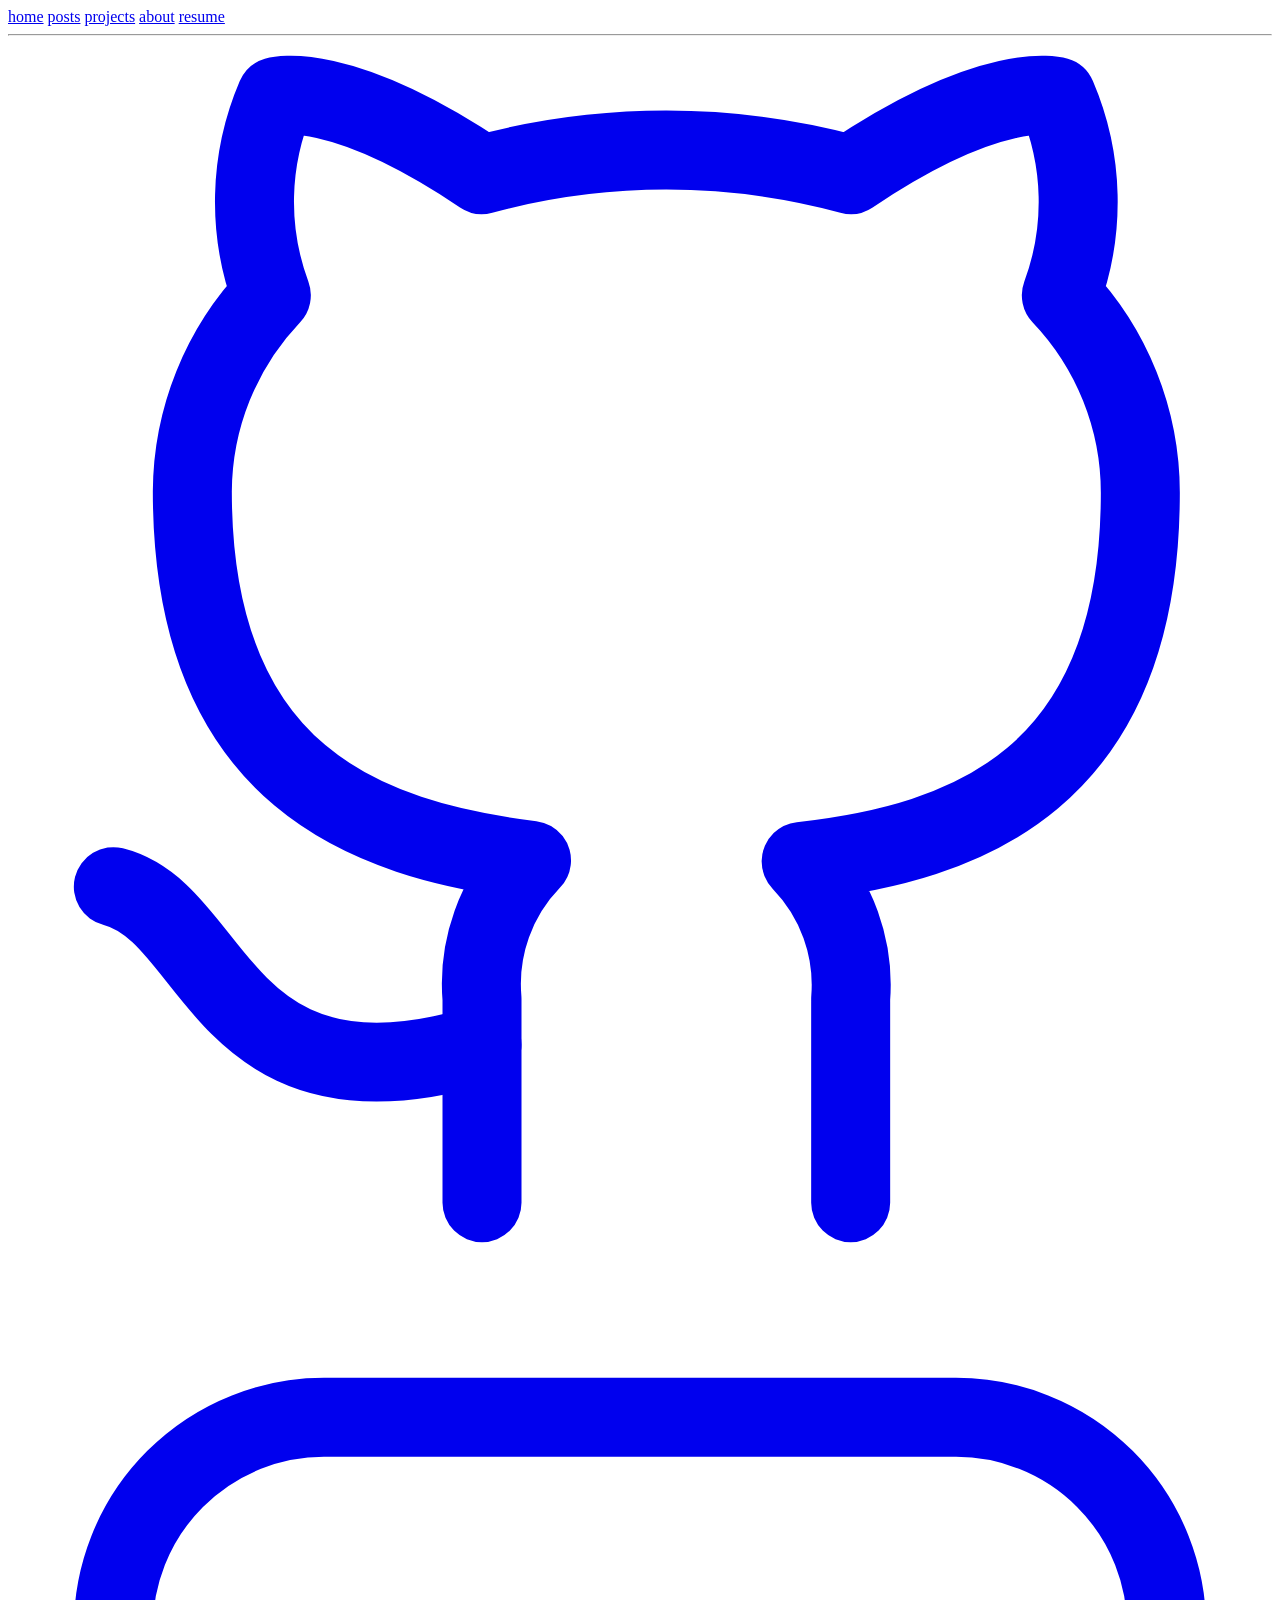
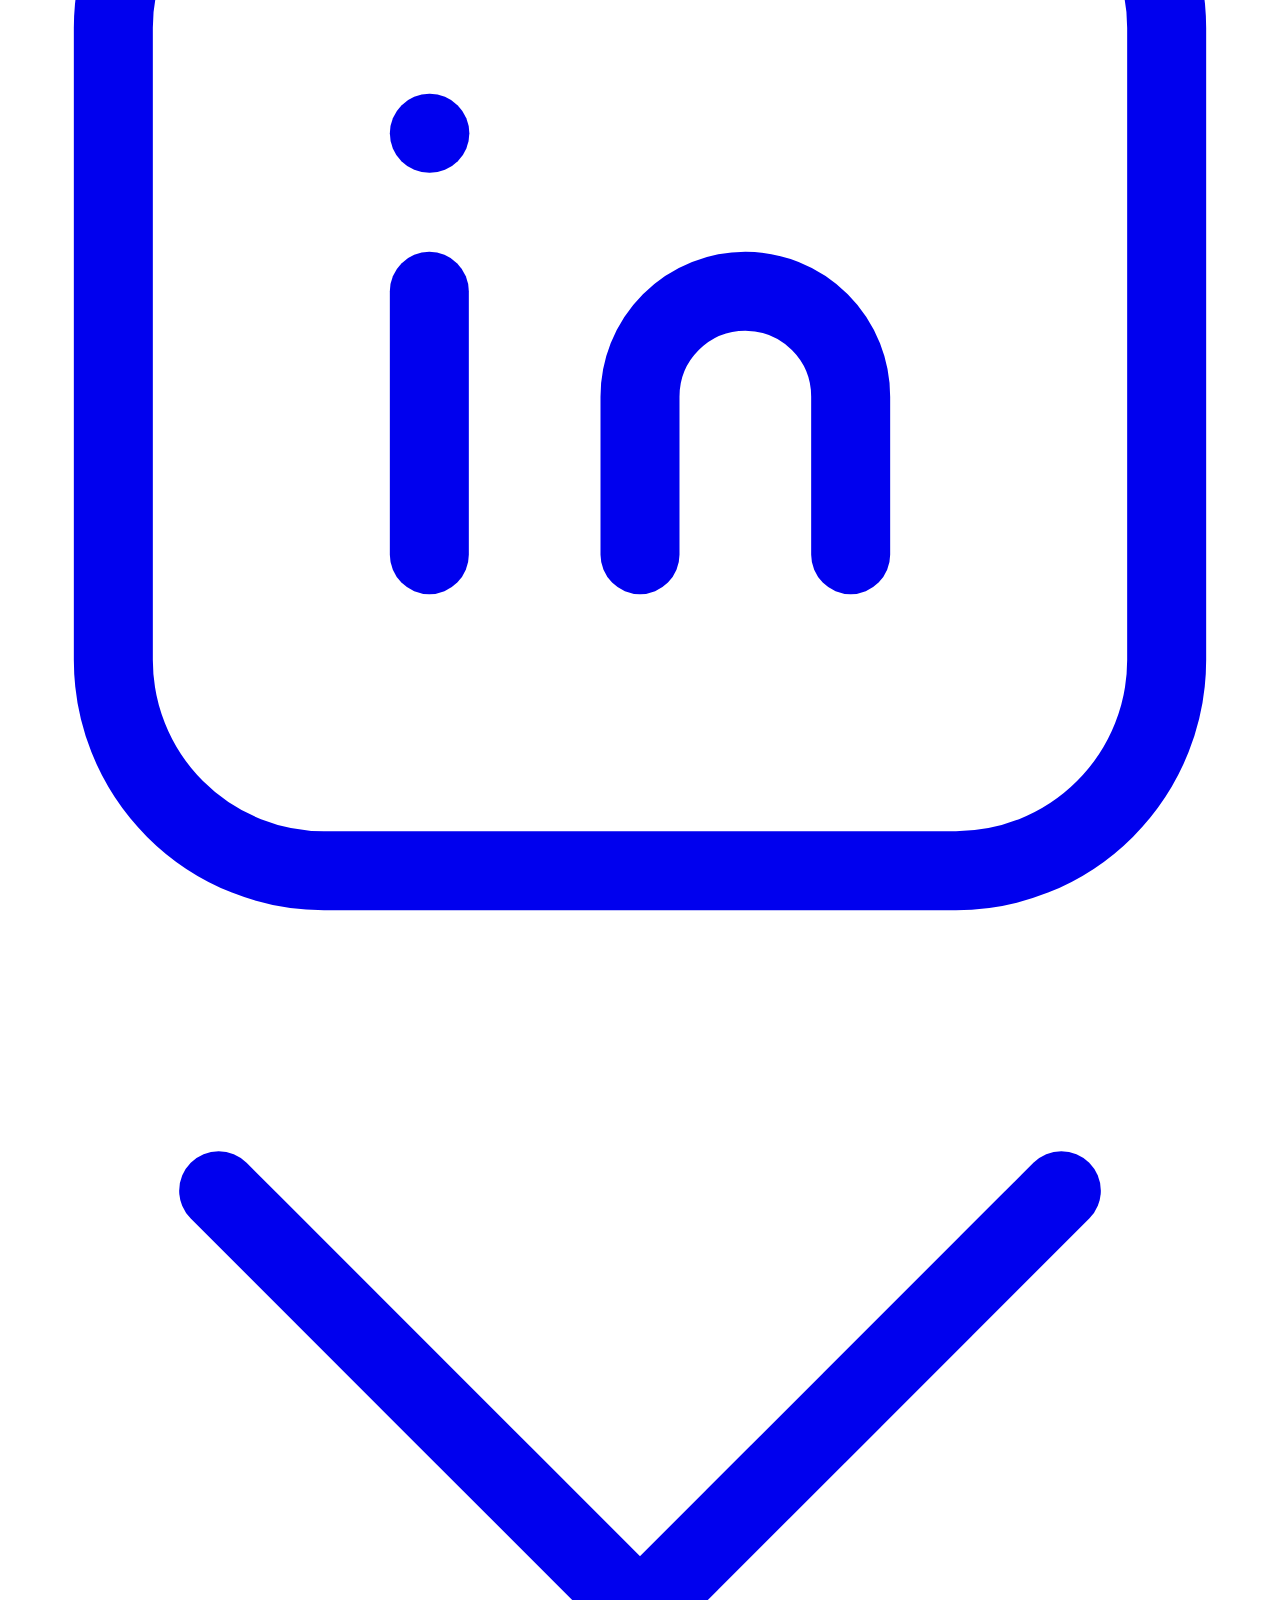
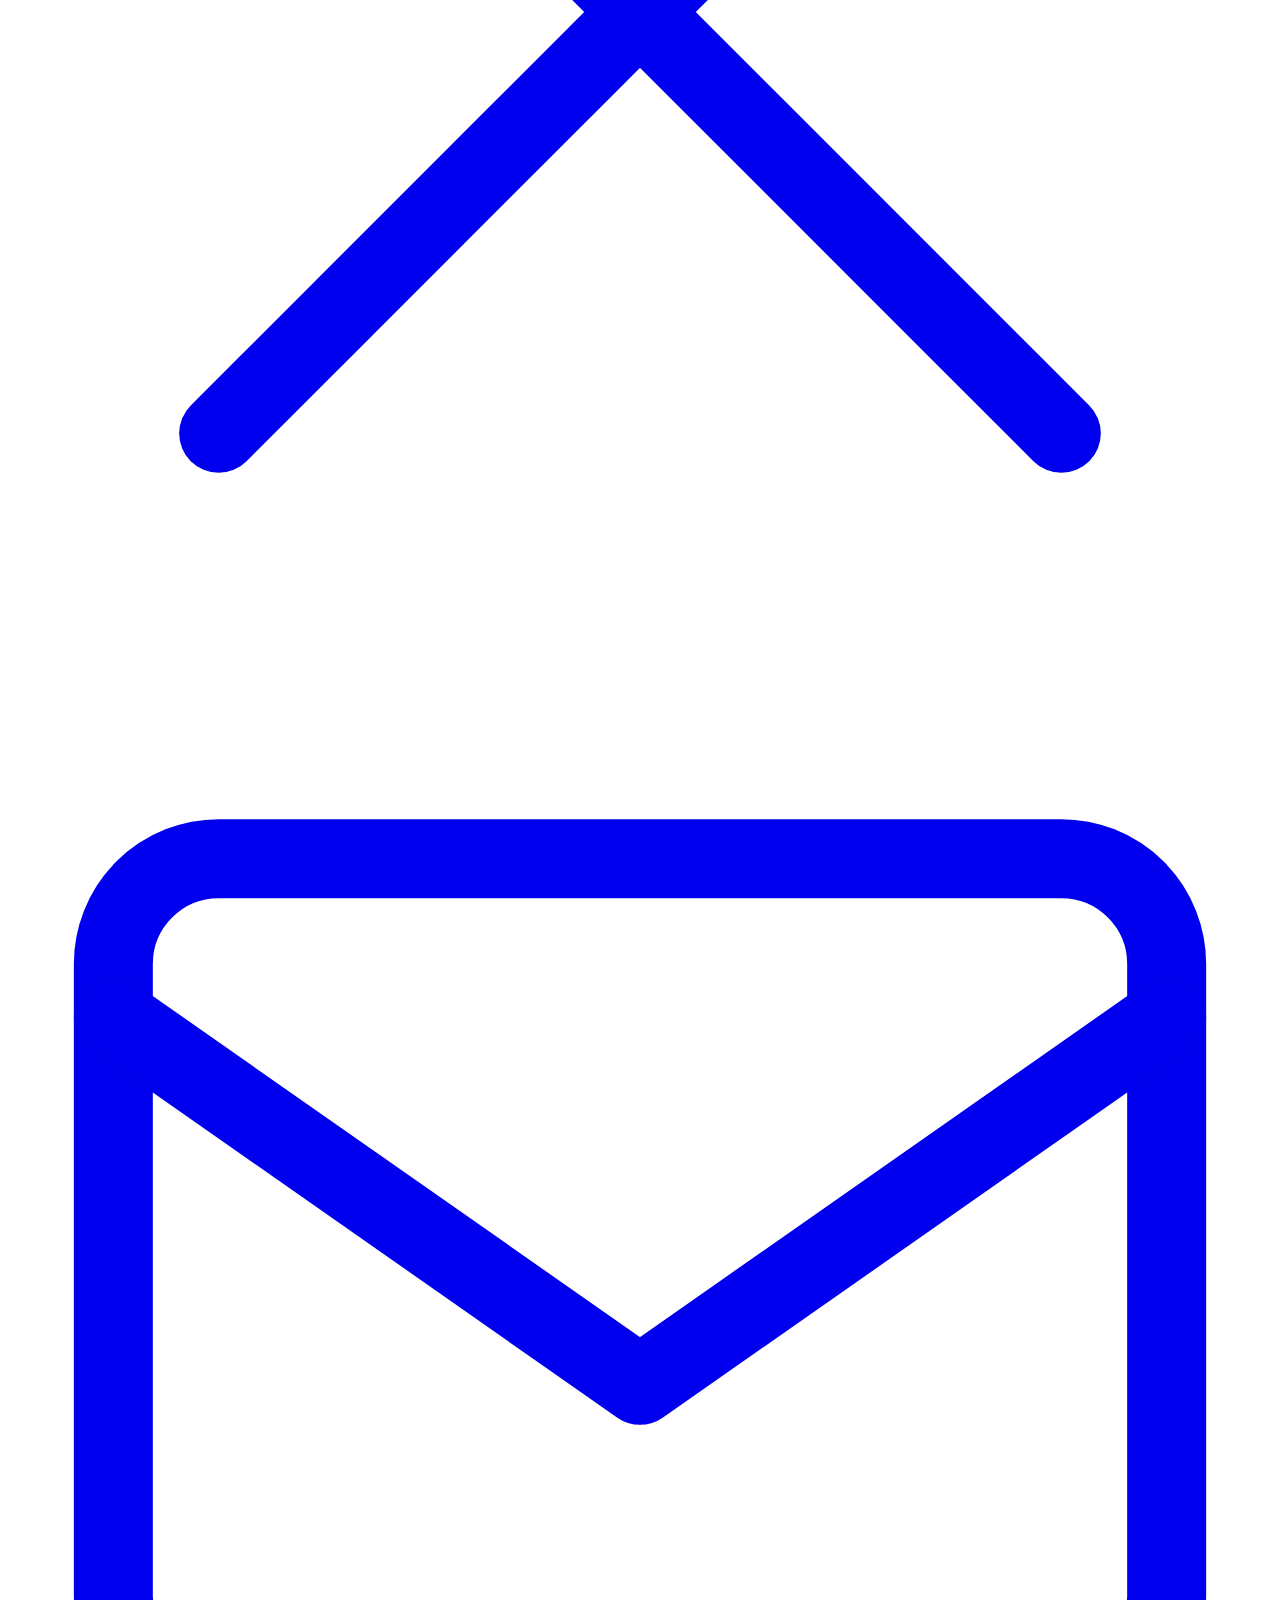
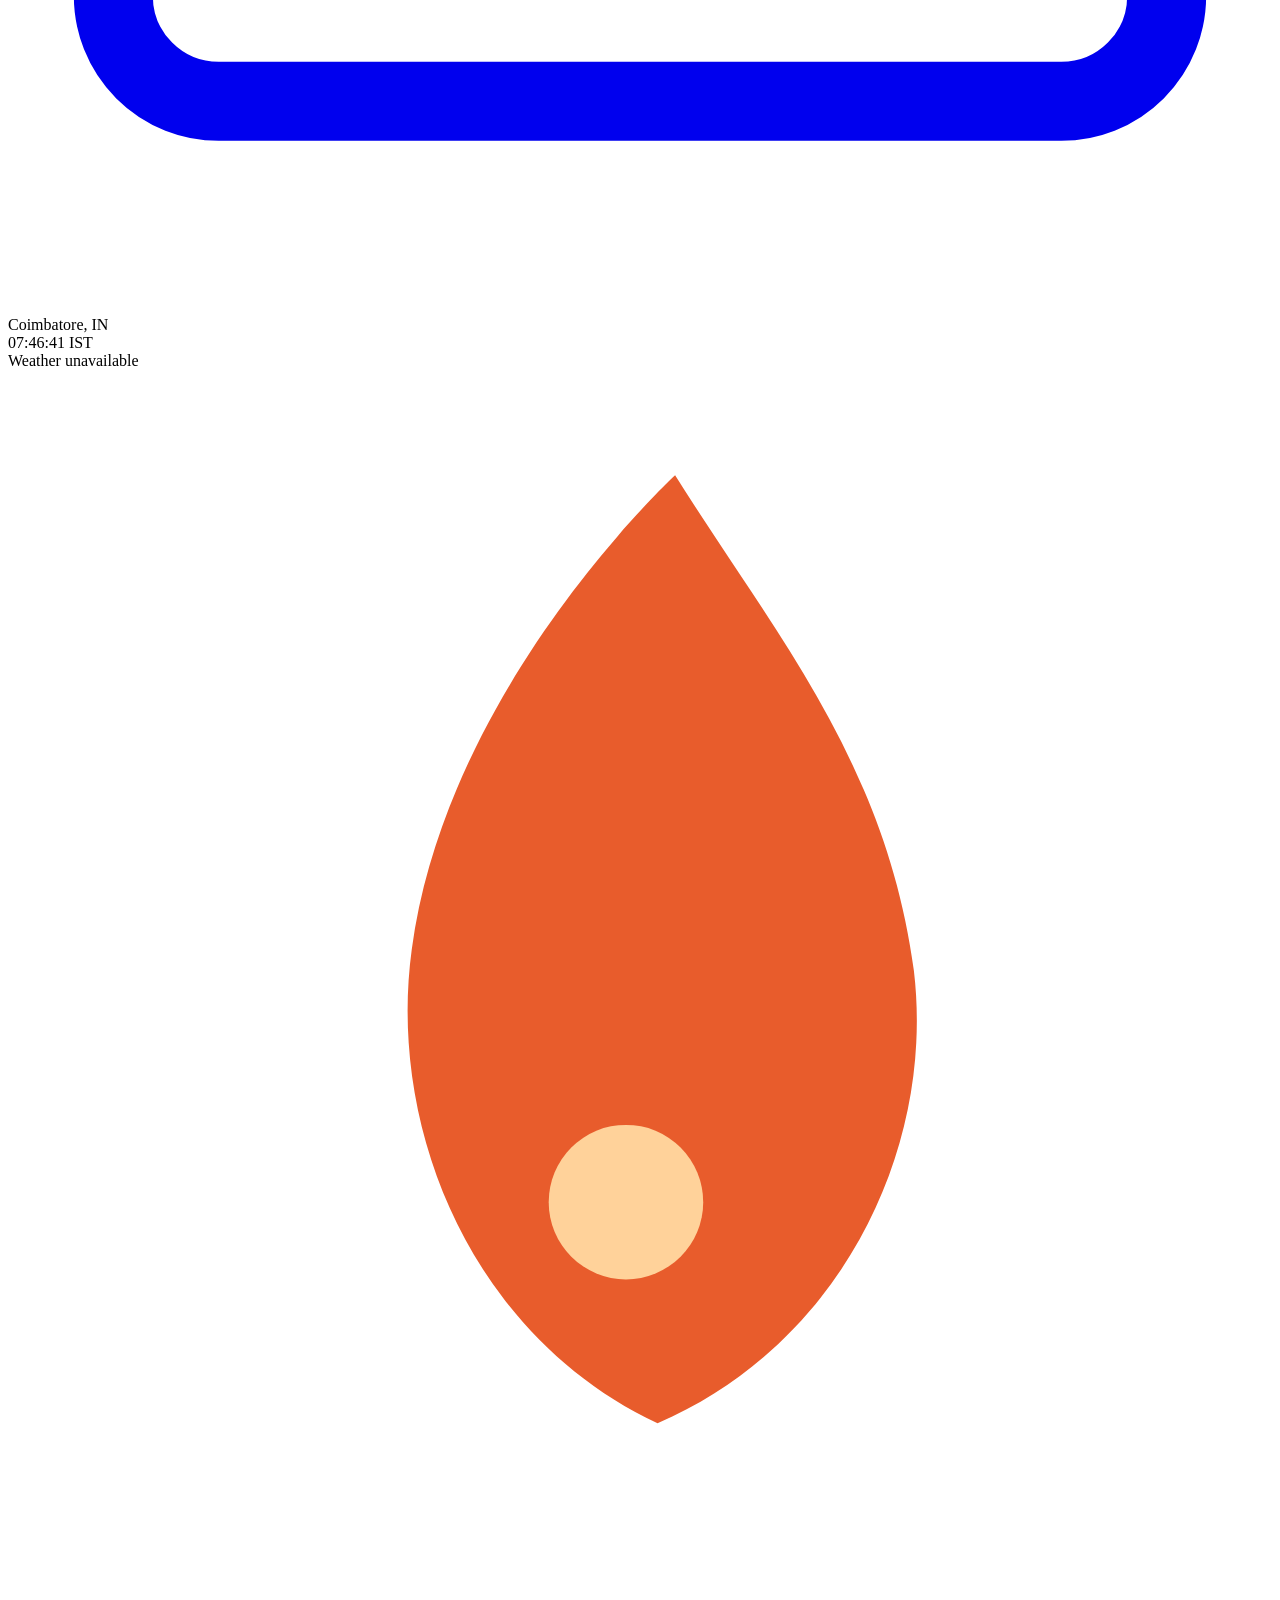
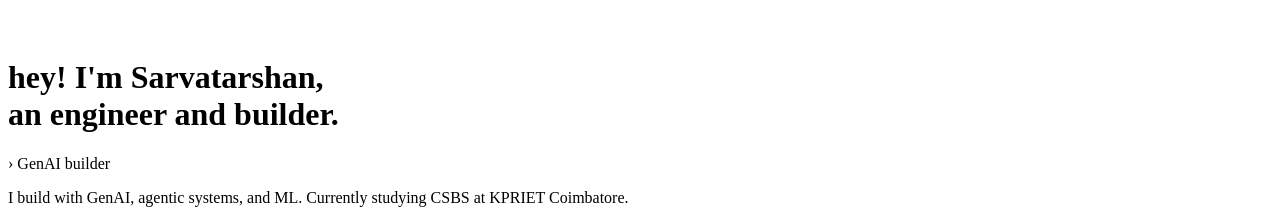
==== public/index.html @ 6e302e49 "feat: add rotating tagline and live time/weather widget - Added 5-tagline rotation on home page with" ====
<!DOCTYPE html>
<html lang="en">
<head>
  <meta charset="UTF-8" />
  <meta name="viewport" content="width=device-width, initial-scale=1.0" />
  <title>Sarvatarshan Sankar</title>
  <meta name="description" content="Engineer and builder — GenAI, Agentic AI, ML" />
  <link rel="stylesheet" href="/main.css" />
  <link rel="icon" href="data:image/svg+xml,<svg xmlns='http://www.w3.org/2000/svg' viewBox='0 0 36 36'><path fill='%23e85c2c' d='M19 3C19 3 12.5 9 11.5 16.5C10.8 21.6 13.2 27.5 18.5 30C23.8 27.7 26.4 22.1 25.8 17.1C25 11.2 21.9 7.6 19 3Z'/><circle cx='17.6' cy='23.7' r='2.2' fill='%23ffd29a'/></svg>" />
</head>
<body>

<aside class="sidebar">
  <nav>
    <a href="/" class="active">home</a>
    <a href="/posts" >posts</a>
    <a href="/projects" >projects</a>
    <a href="/about" >about</a>
    <a href="/resume" >resume</a>
  </nav>

  <hr class="sidebar-divider" />

  <div class="sidebar-social">
    <a href="https:&#x2F;&#x2F;github.com&#x2F;sarva-20" target="_blank" rel="noopener" title="GitHub">
      <svg viewBox="0 0 24 24" fill="none" stroke="currentColor" stroke-width="1.5" stroke-linecap="round" stroke-linejoin="round" aria-hidden="true">
        <path d="M9 19c-5 1.5-5-2.5-7-3"/>
        <path d="M16 22v-3.87a3.37 3.37 0 0 0-.94-2.61c3.14-.35 6.44-1.54 6.44-7A5.44 5.44 0 0 0 20 4.77 5.07 5.07 0 0 0 19.91 1S18.73.65 16 2.48a13.38 13.38 0 0 0-7 0C6.27.65 5.09 1 5.09 1A5.07 5.07 0 0 0 5 4.77 5.44 5.44 0 0 0 3.5 8.5c0 5.42 3.3 6.61 6.44 7A3.37 3.37 0 0 0 9 18.13V22"/>
      </svg>
    </a>
    <a href="https:&#x2F;&#x2F;linkedin.com&#x2F;in&#x2F;sarvatarshan20" target="_blank" rel="noopener" title="LinkedIn">
      <svg viewBox="0 0 24 24" fill="none" stroke="currentColor" stroke-width="1.5" stroke-linecap="round" stroke-linejoin="round" aria-hidden="true">
        <rect x="2" y="2" width="20" height="20" rx="4"/>
        <path d="M8 11v5"/>
        <path d="M8 8h.01"/>
        <path d="M12 16v-3a2 2 0 0 1 4 0v3"/>
      </svg>
    </a>
    <a href="https://x.com/sarvatarshan20" target="_blank" rel="noopener" title="X">
      <svg viewBox="0 0 24 24" fill="none" stroke="currentColor" stroke-width="1.5" stroke-linecap="round" stroke-linejoin="round" aria-hidden="true">
        <path d="m4 4 16 16"/>
        <path d="m20 4-16 16"/>
      </svg>
    </a>
    <a href="mailto:sarva.visions@gmail.com" title="Email">
      <svg viewBox="0 0 24 24" fill="none" stroke="currentColor" stroke-width="1.5" stroke-linecap="round" stroke-linejoin="round" aria-hidden="true">
        <rect x="2" y="4" width="20" height="16" rx="2"/>
        <path d="m2 7 10 7 10-7"/>
      </svg>
    </a>
  </div>

  <div class="sidebar-location">
    <div>Coimbatore, IN</div>
    <div class="sidebar-time" id="live-time">--:--:-- IST</div>
    <div class="sidebar-weather" id="live-weather">Loading weather...</div>
  </div>
</aside>

<main class="main">
  
<div class="home-intro">
  <div class="home-flame" aria-hidden="true">
    <svg viewBox="0 0 36 36" fill="none" xmlns="http://www.w3.org/2000/svg">
      <path d="M19 3C19 3 12.5 9 11.5 16.5C10.8 21.6 13.2 27.5 18.5 30C23.8 27.7 26.4 22.1 25.8 17.1C25 11.2 21.9 7.6 19 3Z" fill="#e85c2c"/>
      <circle class="home-flame-core" cx="17.6" cy="23.7" r="2.2" fill="#ffd29a"/>
    </svg>
  </div>

  <h1>hey! I'm Sarvatarshan,<br>an engineer and builder.</h1>
  
  <div class="rotating-tagline">
    <span class="tagline-prefix">› </span><span class="tagline-text">GenAI builder</span>
  </div>
  
  <p>I build with GenAI, agentic systems, and ML. Currently studying CSBS at KPRIET Coimbatore.</p>
</div>

<script>
(() => {
  const flame = document.querySelector('.home-flame');
  const core = flame ? flame.querySelector('.home-flame-core') : null;
  if (!flame || !core) return;
  if (!window.matchMedia('(pointer: fine)').matches) return;

  const maxShift = 1.4;

  flame.addEventListener('mousemove', (event) => {
    const rect = flame.getBoundingClientRect();
    const x = (event.clientX - rect.left) / rect.width - 0.5;
    const y = (event.clientY - rect.top) / rect.height - 0.5;
    const shiftX = Math.max(-maxShift, Math.min(maxShift, x * 2.4));
    const shiftY = Math.max(-maxShift, Math.min(maxShift, y * 2.0));
    core.style.transform = `translate(${shiftX}px, ${shiftY}px)`;
  });

  flame.addEventListener('mouseleave', () => {
    core.style.transform = 'translate(0px, 0px)';
  });
})();

// Rotating tagline
(() => {
  const taglines = [
    'GenAI builder',
    'MCP publisher',
    'F1 fanatic',
    'FOSS enthusiast & speaker',
    'IEEE volunteer'
  ];
  const taglineText = document.querySelector('.tagline-text');
  if (!taglineText) return;
  
  let currentIndex = 0;
  
  const rotate = () => {
    currentIndex = (currentIndex + 1) % taglines.length;
    taglineText.textContent = taglines[currentIndex];
  };
  
  setInterval(rotate, 2500);
})();
</script>

</main>

<script>
(() => {
  // Live time display
  const timeEl = document.getElementById('live-time');
  if (timeEl) {
    const updateTime = () => {
      const now = new Date();
      // Convert to IST (UTC+5:30)
      const istTime = new Date(now.toLocaleString('en-US', { timeZone: 'Asia/Kolkata' }));
      const hours = String(istTime.getHours()).padStart(2, '0');
      const mins = String(istTime.getMinutes()).padStart(2, '0');
      const secs = String(istTime.getSeconds()).padStart(2, '0');
      timeEl.textContent = `${hours}:${mins}:${secs} IST`;
    };
    updateTime();
    setInterval(updateTime, 1000);
  }
  
  // Live weather fetch
  const weatherEl = document.getElementById('live-weather');
  if (weatherEl) {
    fetch('https://wttr.in/Coimbatore?format=%C+%t')
      .then(r => r.text())
      .then(text => {
        weatherEl.textContent = text.trim();
      })
      .catch(() => {
        weatherEl.textContent = 'Weather unavailable';
      });
  }
})();
</script>
</body>
</html>
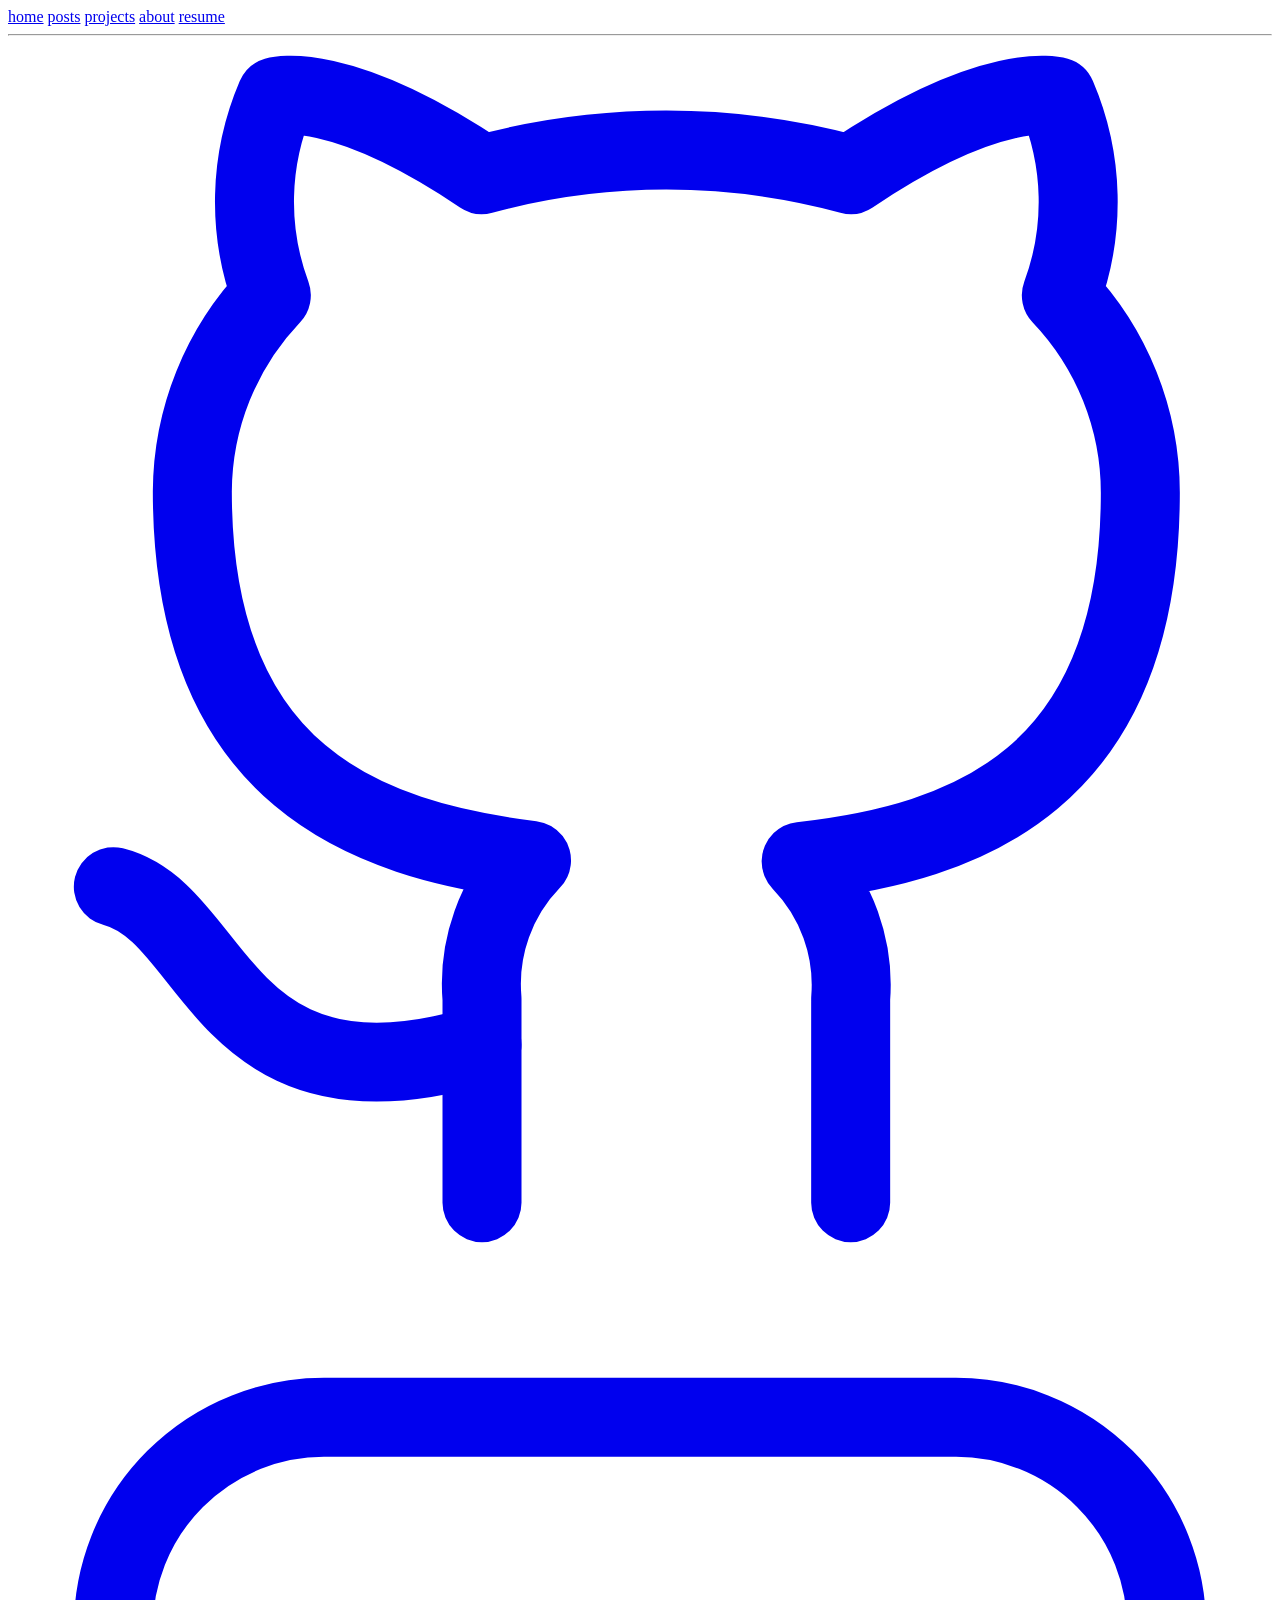
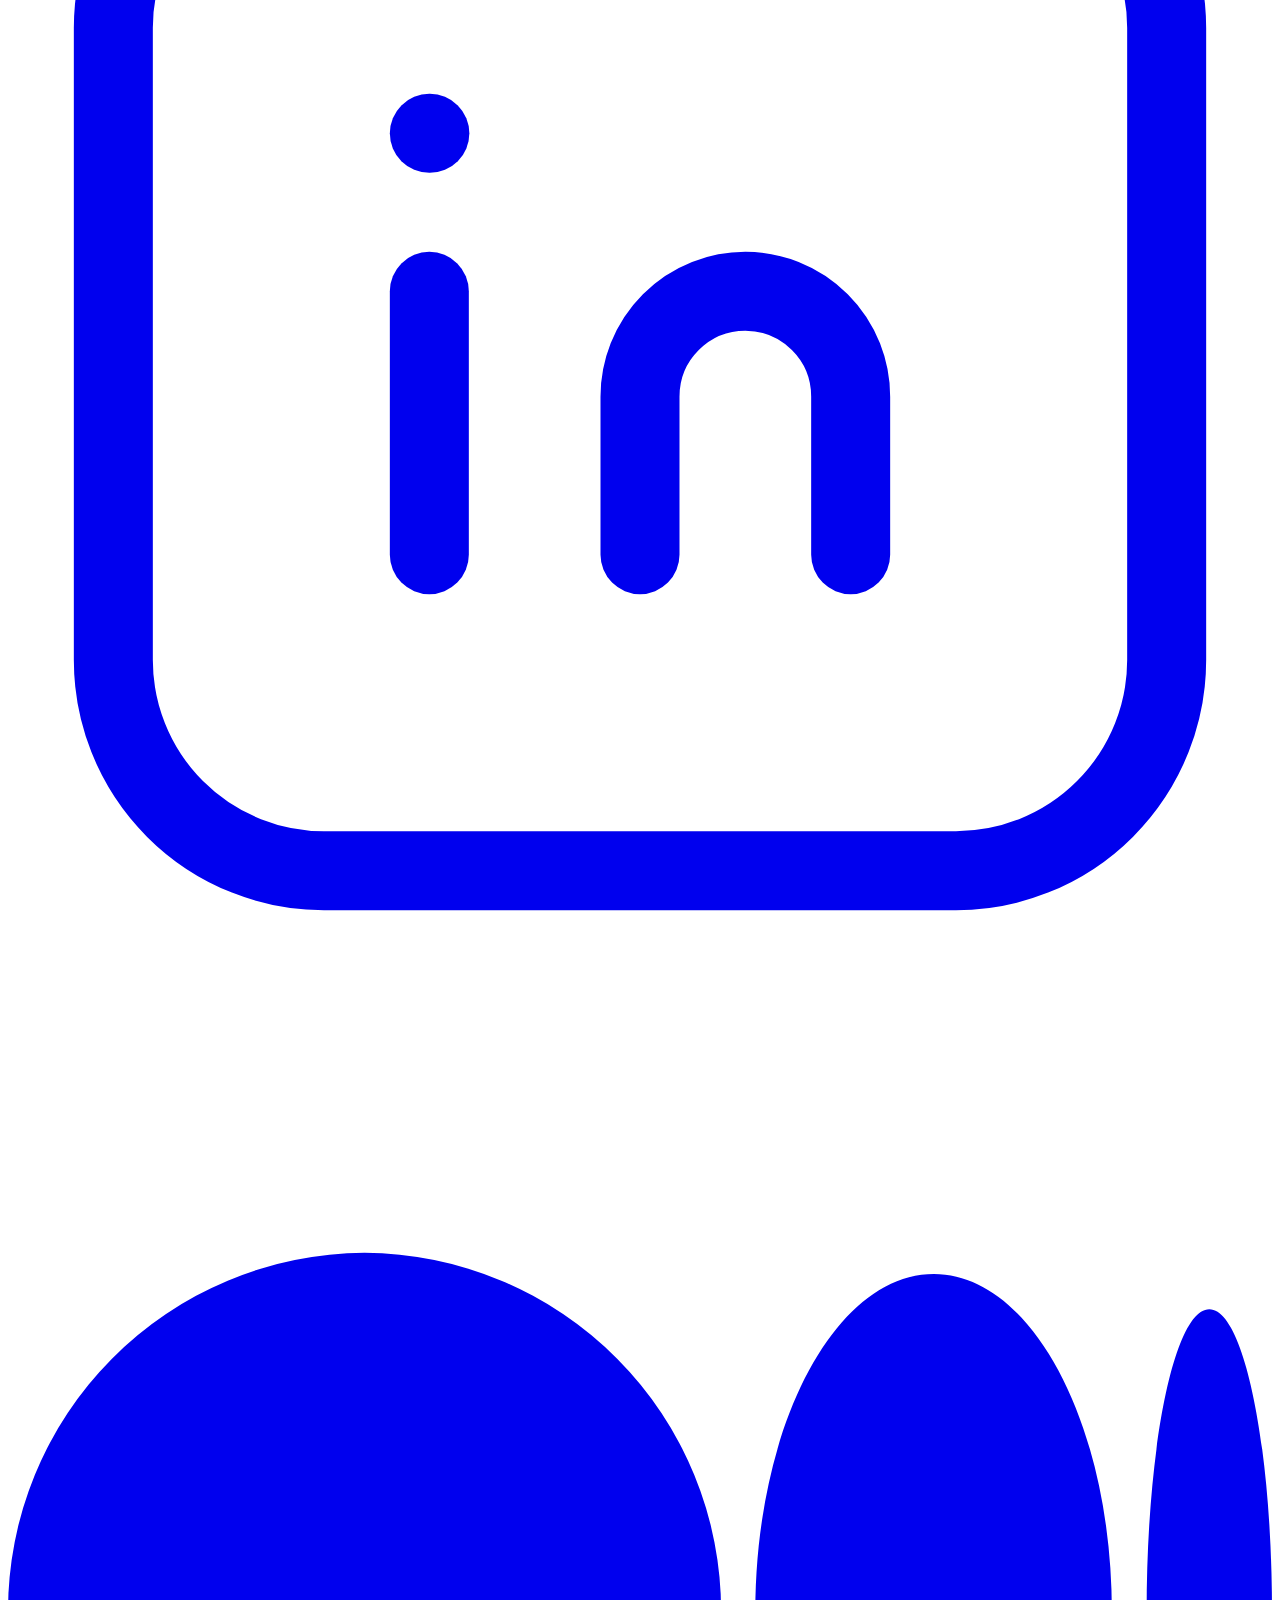
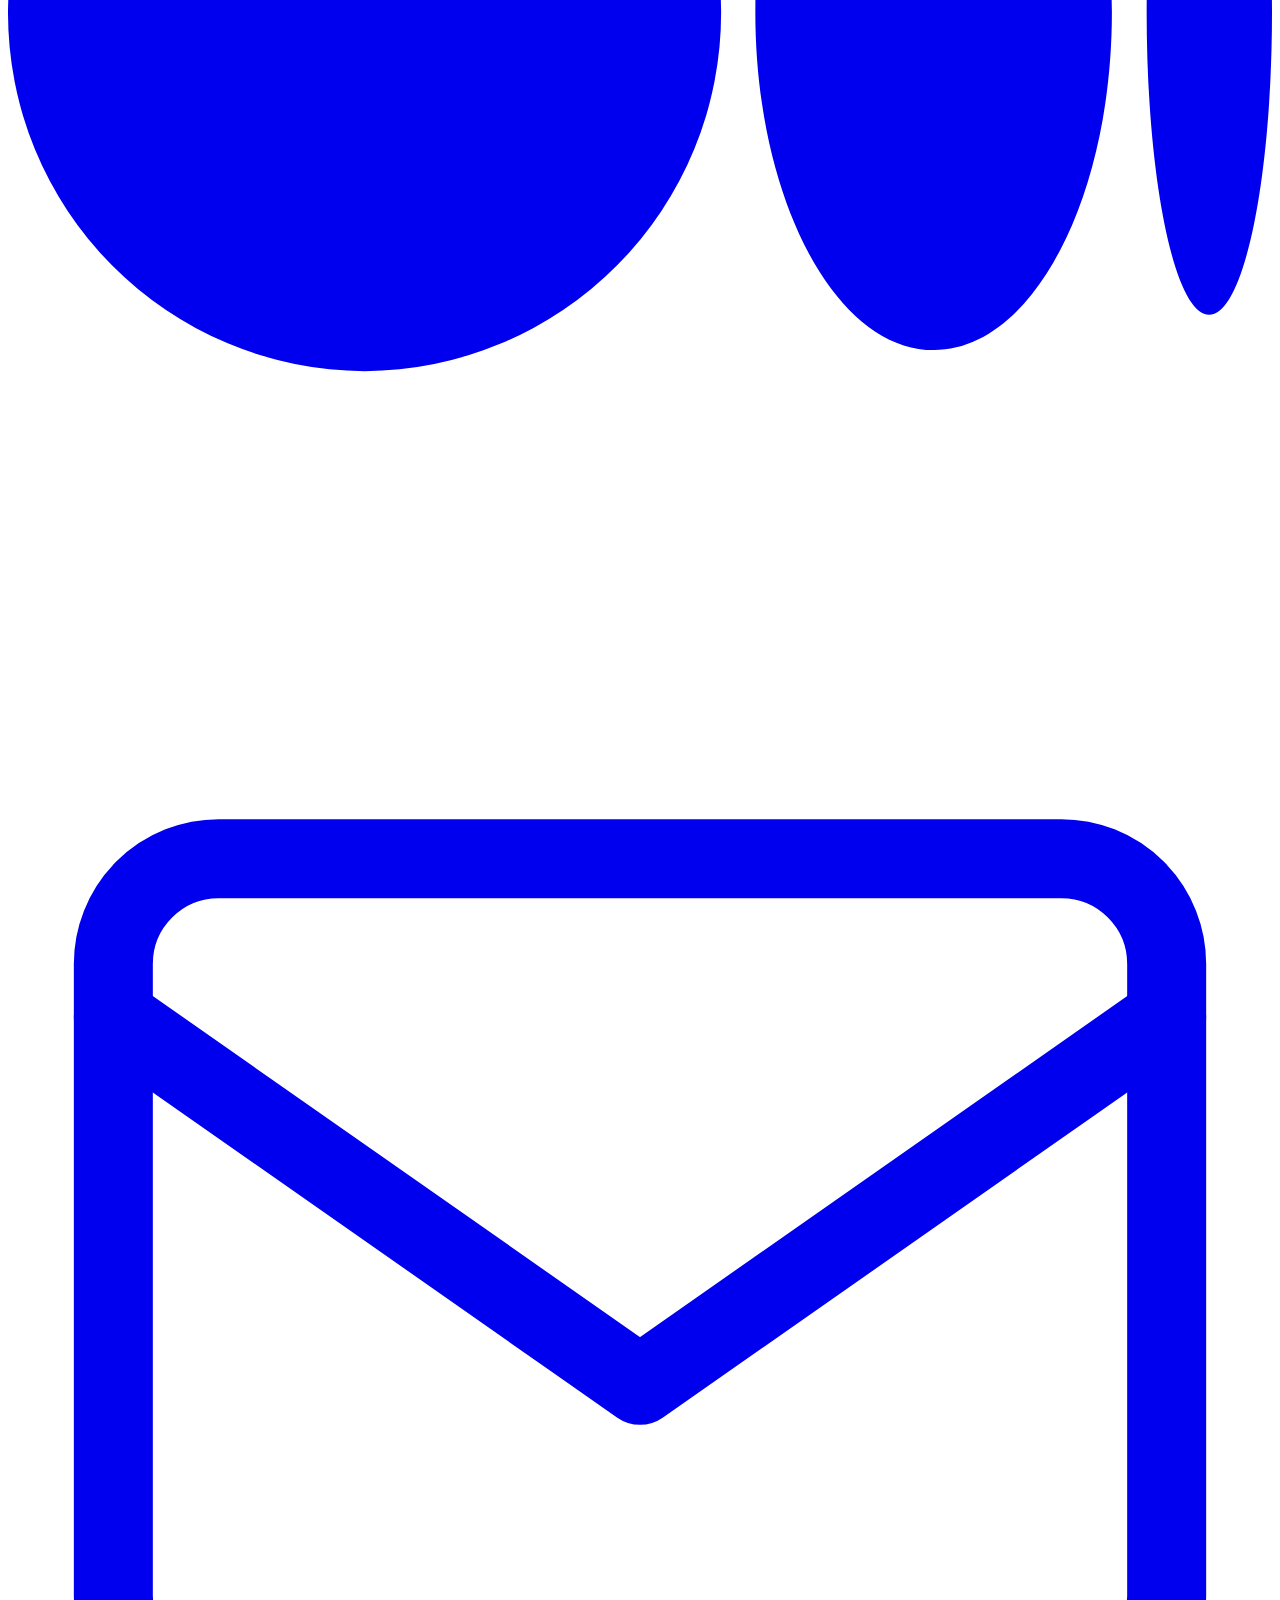
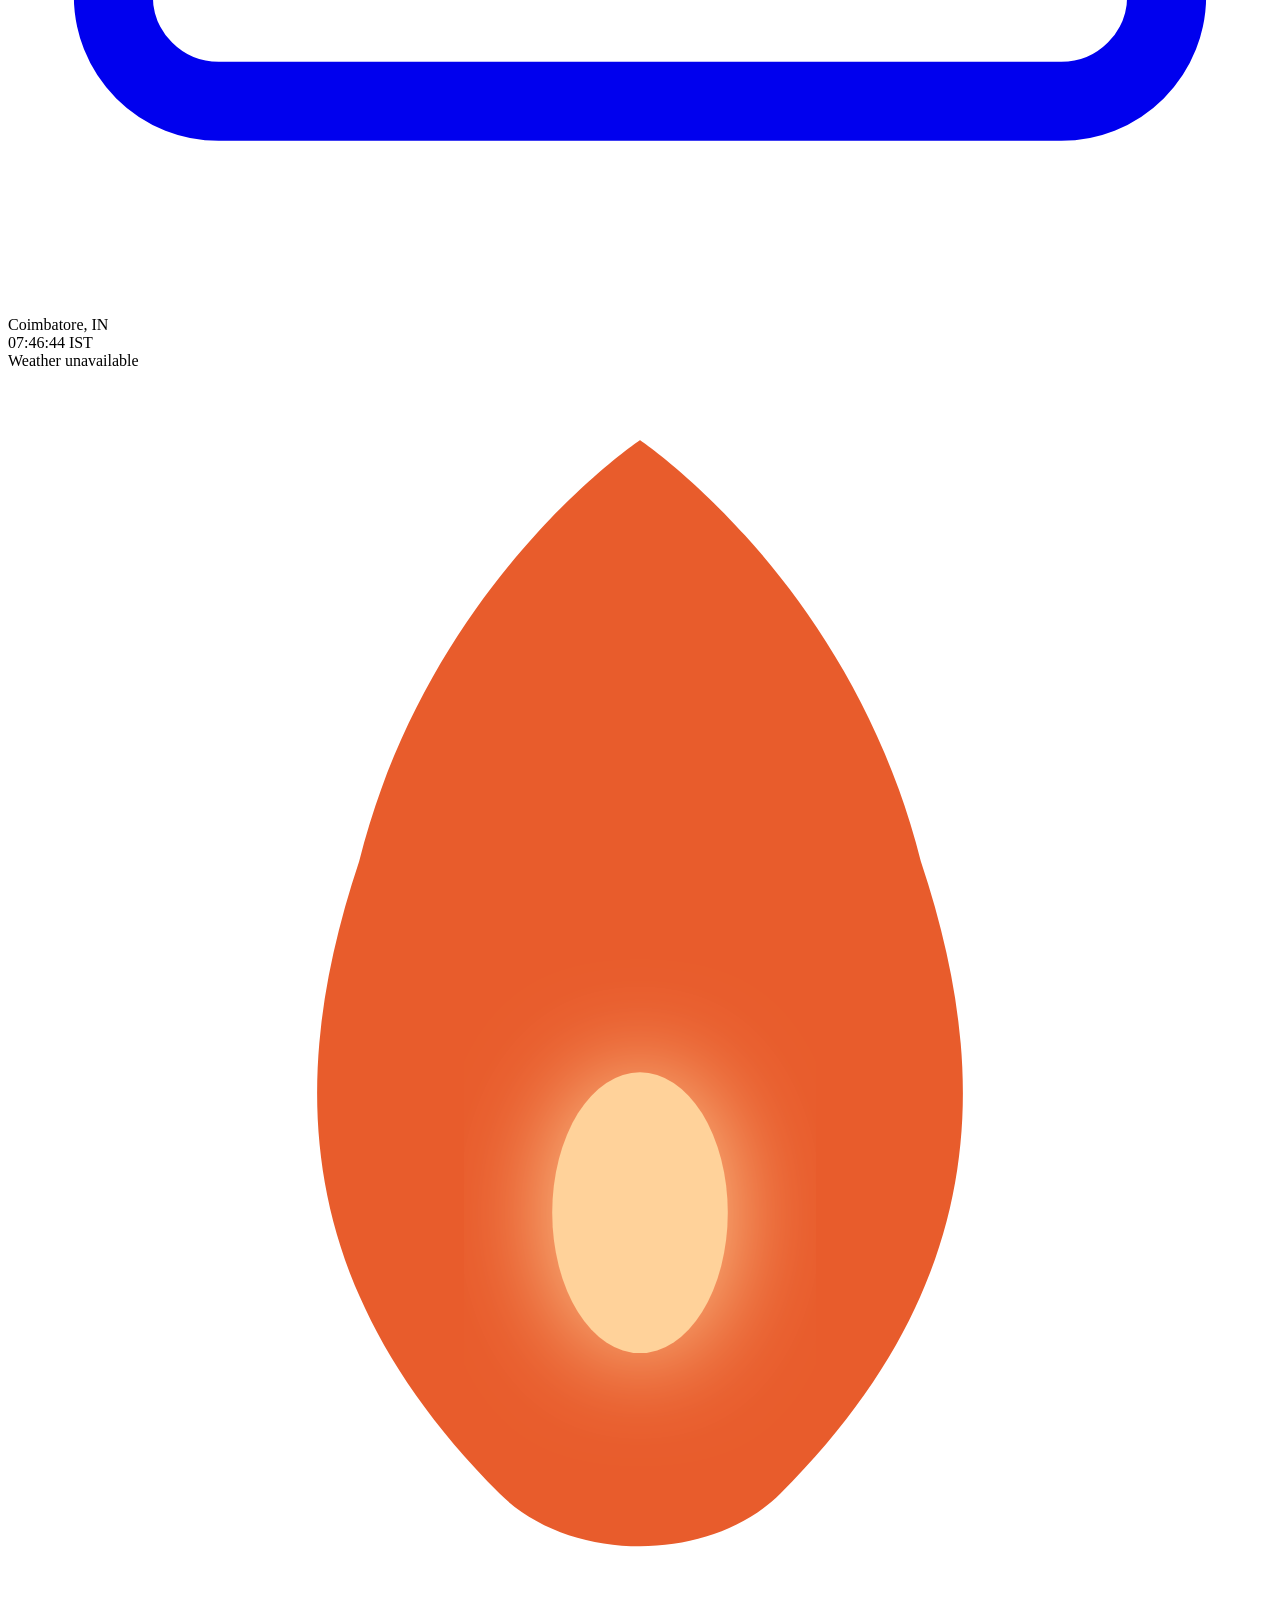
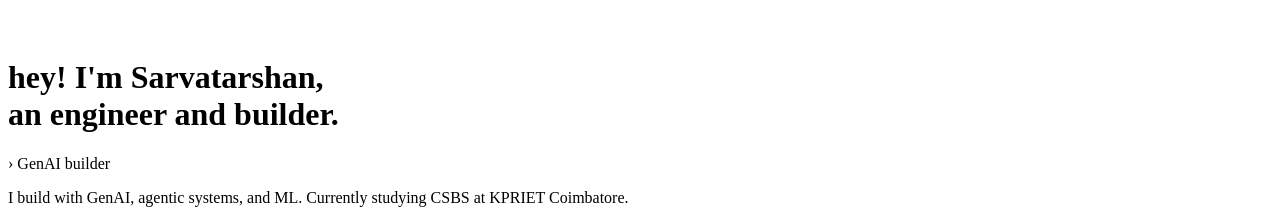
==== commit daaf0c05: "feat: finalize portfolio UI updates and resume embed - Add rotating home tagline and live Coimbatore" ====
--- a/public/index.html
+++ b/public/index.html
@@ -6,7 +6,7 @@
   <title>Sarvatarshan Sankar</title>
   <meta name="description" content="Engineer and builder — GenAI, Agentic AI, ML" />
   <link rel="stylesheet" href="/main.css" />
-  <link rel="icon" href="data:image/svg+xml,<svg xmlns='http://www.w3.org/2000/svg' viewBox='0 0 36 36'><path fill='%23e85c2c' d='M19 3C19 3 12.5 9 11.5 16.5C10.8 21.6 13.2 27.5 18.5 30C23.8 27.7 26.4 22.1 25.8 17.1C25 11.2 21.9 7.6 19 3Z'/><circle cx='17.6' cy='23.7' r='2.2' fill='%23ffd29a'/></svg>" />
+  <link rel="icon" href="data:image/svg+xml,<svg xmlns='http://www.w3.org/2000/svg' viewBox='0 0 36 36'><defs><filter id='flame-glow'><feGaussianBlur stdDeviation='1.5' result='coloredBlur'/><feMerge><feMergeNode in='coloredBlur'/><feMergeNode in='SourceGraphic'/></feMerge></filter></defs><path fill='%23e85c2c' d='M18 2C18 2 12 6 10 14C8 20 8 26 14 32C16 34 20 34 22 32C28 26 28 20 26 14C24 6 18 2 18 2Z'/><ellipse cx='18' cy='24' rx='2.5' ry='4' fill='%23ffd29a' filter='url(%23flame-glow)'/></svg>" />
 </head>
 <body>
 
@@ -36,10 +36,9 @@
         <path d="M12 16v-3a2 2 0 0 1 4 0v3"/>
       </svg>
     </a>
-    <a href="https://x.com/sarvatarshan20" target="_blank" rel="noopener" title="X">
-      <svg viewBox="0 0 24 24" fill="none" stroke="currentColor" stroke-width="1.5" stroke-linecap="round" stroke-linejoin="round" aria-hidden="true">
-        <path d="m4 4 16 16"/>
-        <path d="m20 4-16 16"/>
+    <a href="https://medium.com/@sarva-20" target="_blank" rel="noopener" title="Medium">
+      <svg viewBox="0 0 24 24" fill="currentColor" aria-hidden="true">
+        <path d="M13.54 12a6.8 6.8 0 01-6.77 6.82A6.8 6.8 0 010 12a6.8 6.8 0 016.77-6.82A6.8 6.8 0 0113.54 12zM20.96 12c0 3.54-1.51 6.42-3.38 6.42-1.87 0-3.39-2.88-3.39-6.42s1.52-6.42 3.39-6.42 3.38 2.88 3.38 6.42M24 12c0 3.17-.53 5.75-1.19 5.75-.66 0-1.19-2.58-1.19-5.75s.53-5.75 1.19-5.75C23.47 6.25 24 8.83 24 12z"/>
       </svg>
     </a>
     <a href="mailto:sarva.visions@gmail.com" title="Email">
@@ -62,8 +61,17 @@
 <div class="home-intro">
   <div class="home-flame" aria-hidden="true">
     <svg viewBox="0 0 36 36" fill="none" xmlns="http://www.w3.org/2000/svg">
-      <path d="M19 3C19 3 12.5 9 11.5 16.5C10.8 21.6 13.2 27.5 18.5 30C23.8 27.7 26.4 22.1 25.8 17.1C25 11.2 21.9 7.6 19 3Z" fill="#e85c2c"/>
-      <circle class="home-flame-core" cx="17.6" cy="23.7" r="2.2" fill="#ffd29a"/>
+      <defs>
+        <filter id="flame-glow" x="-50%" y="-50%" width="200%" height="200%">
+          <feGaussianBlur stdDeviation="1.5" result="coloredBlur"/>
+          <feMerge>
+            <feMergeNode in="coloredBlur"/>
+            <feMergeNode in="SourceGraphic"/>
+          </feMerge>
+        </filter>
+      </defs>
+      <path d="M18 2C18 2 12 6 10 14C8 20 8 26 14 32C16 34 20 34 22 32C28 26 28 20 26 14C24 6 18 2 18 2Z" fill="#e85c2c"/>
+      <ellipse class="home-flame-inner" cx="18" cy="24" rx="2.5" ry="4" fill="#ffd29a" filter="url(#flame-glow)"/>
     </svg>
   </div>
 
@@ -154,6 +162,37 @@
         weatherEl.textContent = 'Weather unavailable';
       });
   }
+
+  // Back-to-top behavior: smooth scroll and threshold-based visibility
+  const backToTopLinks = Array.from(document.querySelectorAll('.back-to-top'));
+  if (backToTopLinks.length) {
+    const threshold = 300;
+    let ticking = false;
+
+    const updateBackToTopVisibility = () => {
+      const shouldShow = window.scrollY > threshold;
+      backToTopLinks.forEach((link) => {
+        link.classList.toggle('is-visible', shouldShow);
+      });
+      ticking = false;
+    };
+
+    backToTopLinks.forEach((link) => {
+      link.addEventListener('click', (event) => {
+        event.preventDefault();
+        window.scrollTo({ top: 0, behavior: 'smooth' });
+      });
+    });
+
+    window.addEventListener('scroll', () => {
+      if (!ticking) {
+        window.requestAnimationFrame(updateBackToTopVisibility);
+        ticking = true;
+      }
+    }, { passive: true });
+
+    updateBackToTopVisibility();
+  }
 })();
 </script>
 </body>
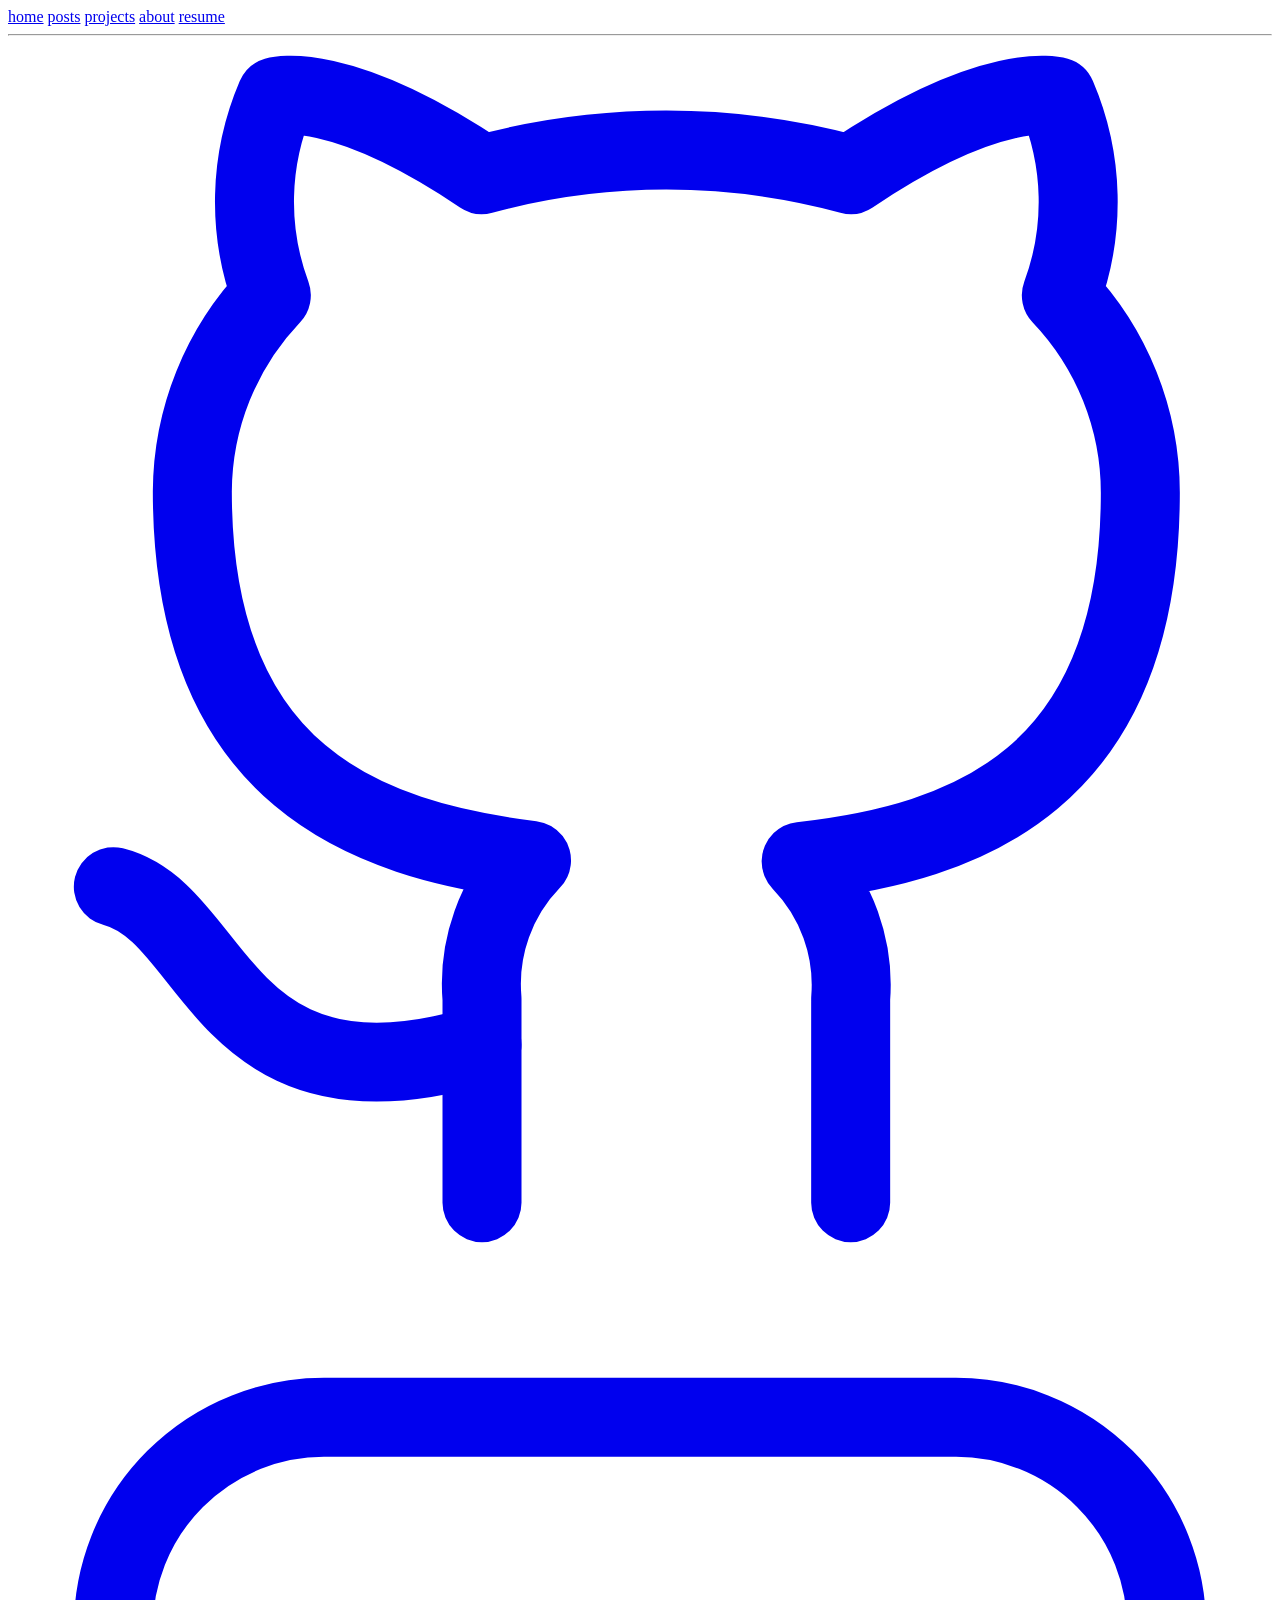
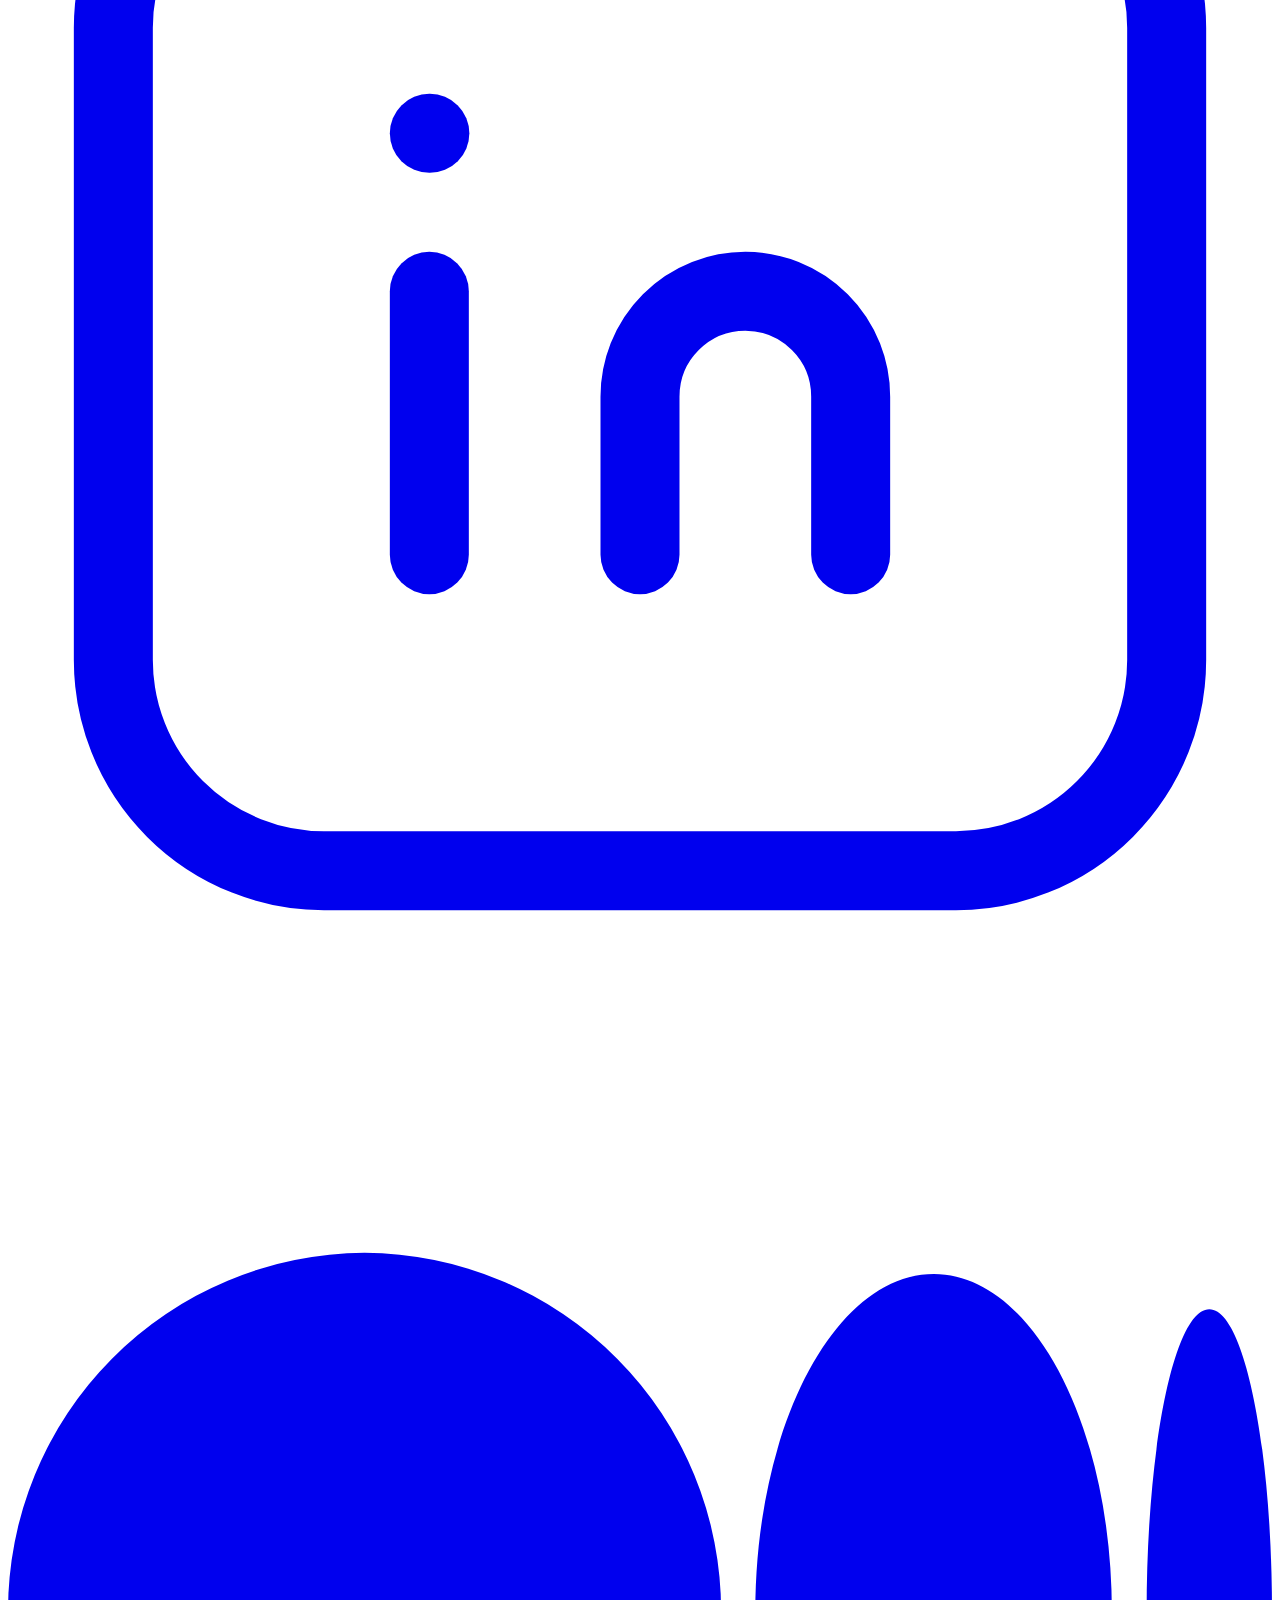
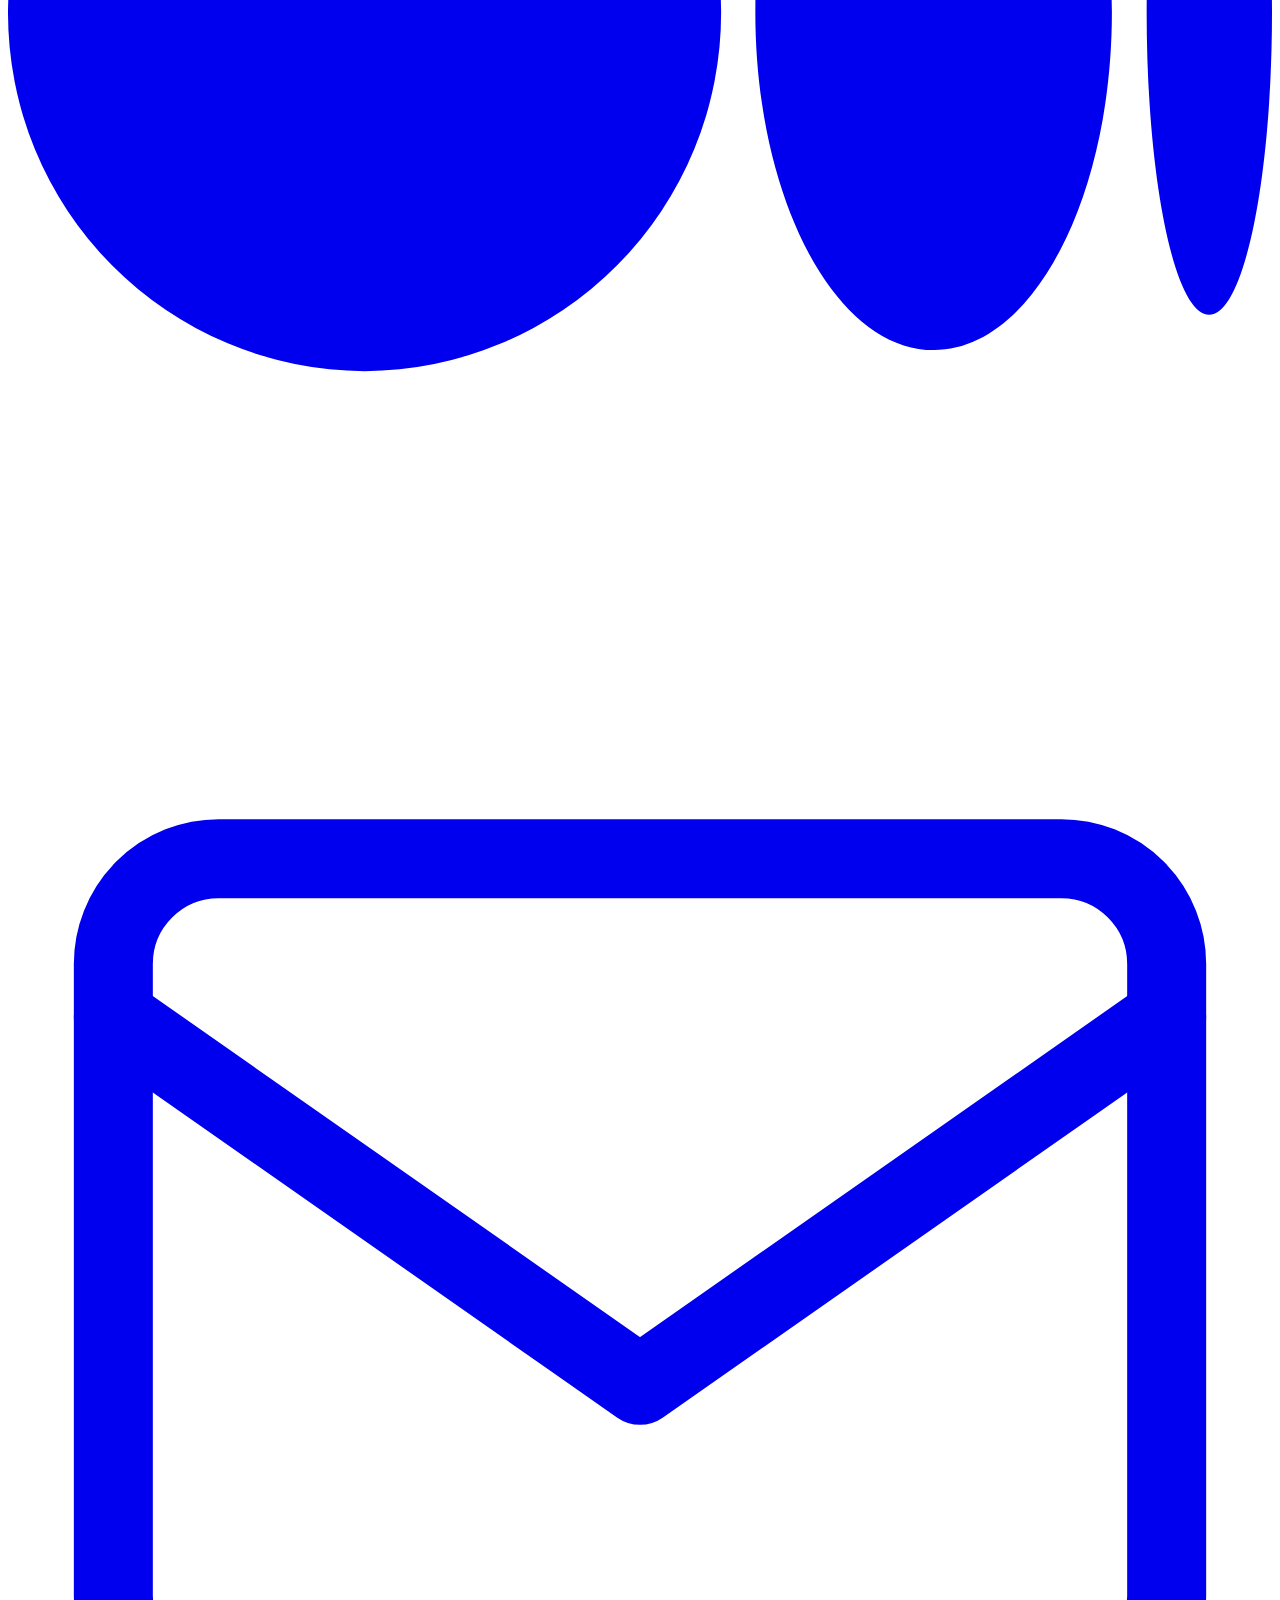
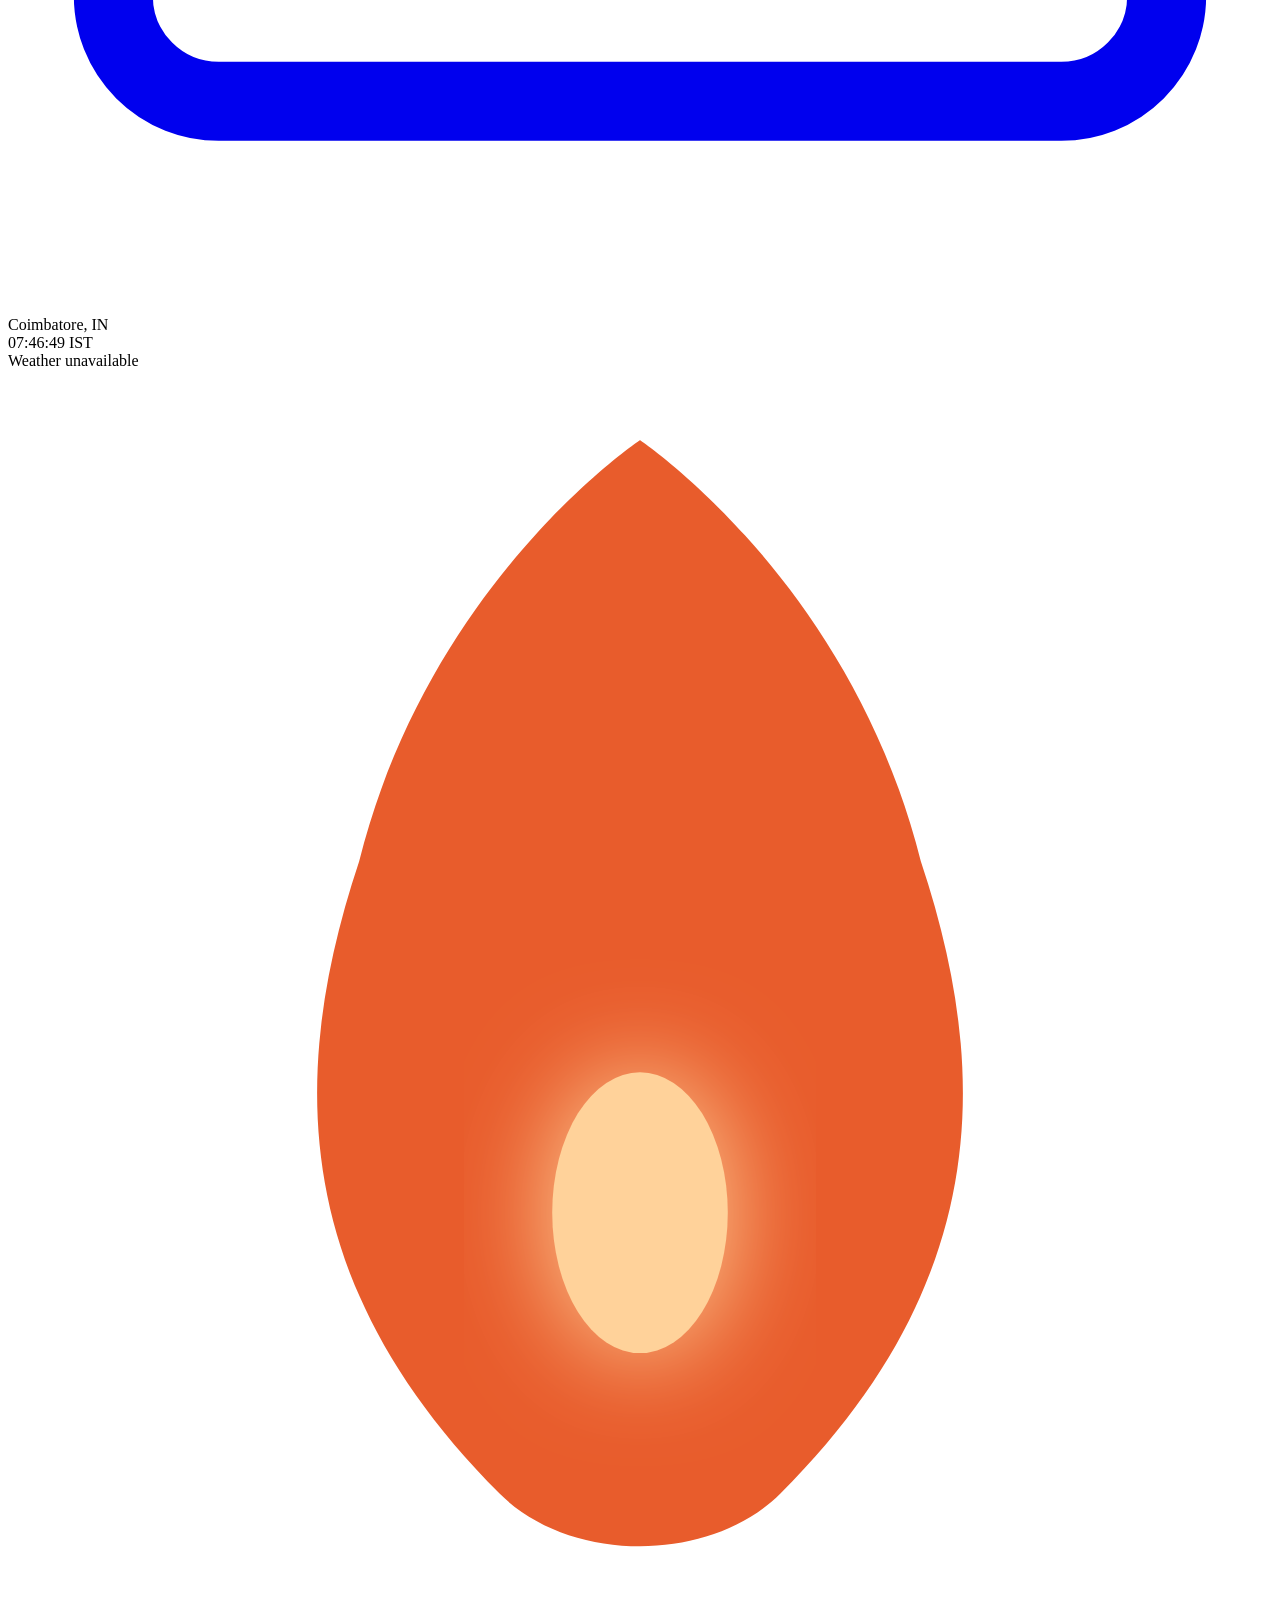
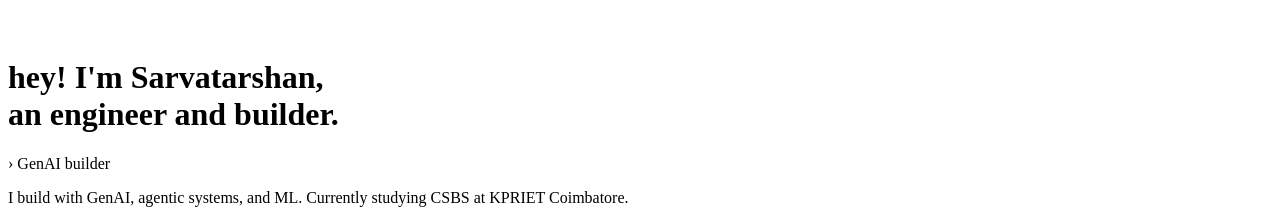
==== commit b9acafea: "Install Vercel Web Analytics ## Vercel Web Analytics Implementation  Successfully configured Vercel " ====
--- a/public/index.html
+++ b/public/index.html
@@ -7,6 +7,14 @@
   <meta name="description" content="Engineer and builder — GenAI, Agentic AI, ML" />
   <link rel="stylesheet" href="/main.css" />
   <link rel="icon" href="data:image/svg+xml,<svg xmlns='http://www.w3.org/2000/svg' viewBox='0 0 36 36'><defs><filter id='flame-glow'><feGaussianBlur stdDeviation='1.5' result='coloredBlur'/><feMerge><feMergeNode in='coloredBlur'/><feMergeNode in='SourceGraphic'/></feMerge></filter></defs><path fill='%23e85c2c' d='M18 2C18 2 12 6 10 14C8 20 8 26 14 32C16 34 20 34 22 32C28 26 28 20 26 14C24 6 18 2 18 2Z'/><ellipse cx='18' cy='24' rx='2.5' ry='4' fill='%23ffd29a' filter='url(%23flame-glow)'/></svg>" />
+  
+  
+  <script>
+    window.va = window.va || function () { 
+      (window.vaq = window.vaq || []).push(arguments); 
+    };
+  </script>
+  <script defer src="https://cdn.vercel-insights.com/v1/script.js"></script>
 </head>
 <body>
 
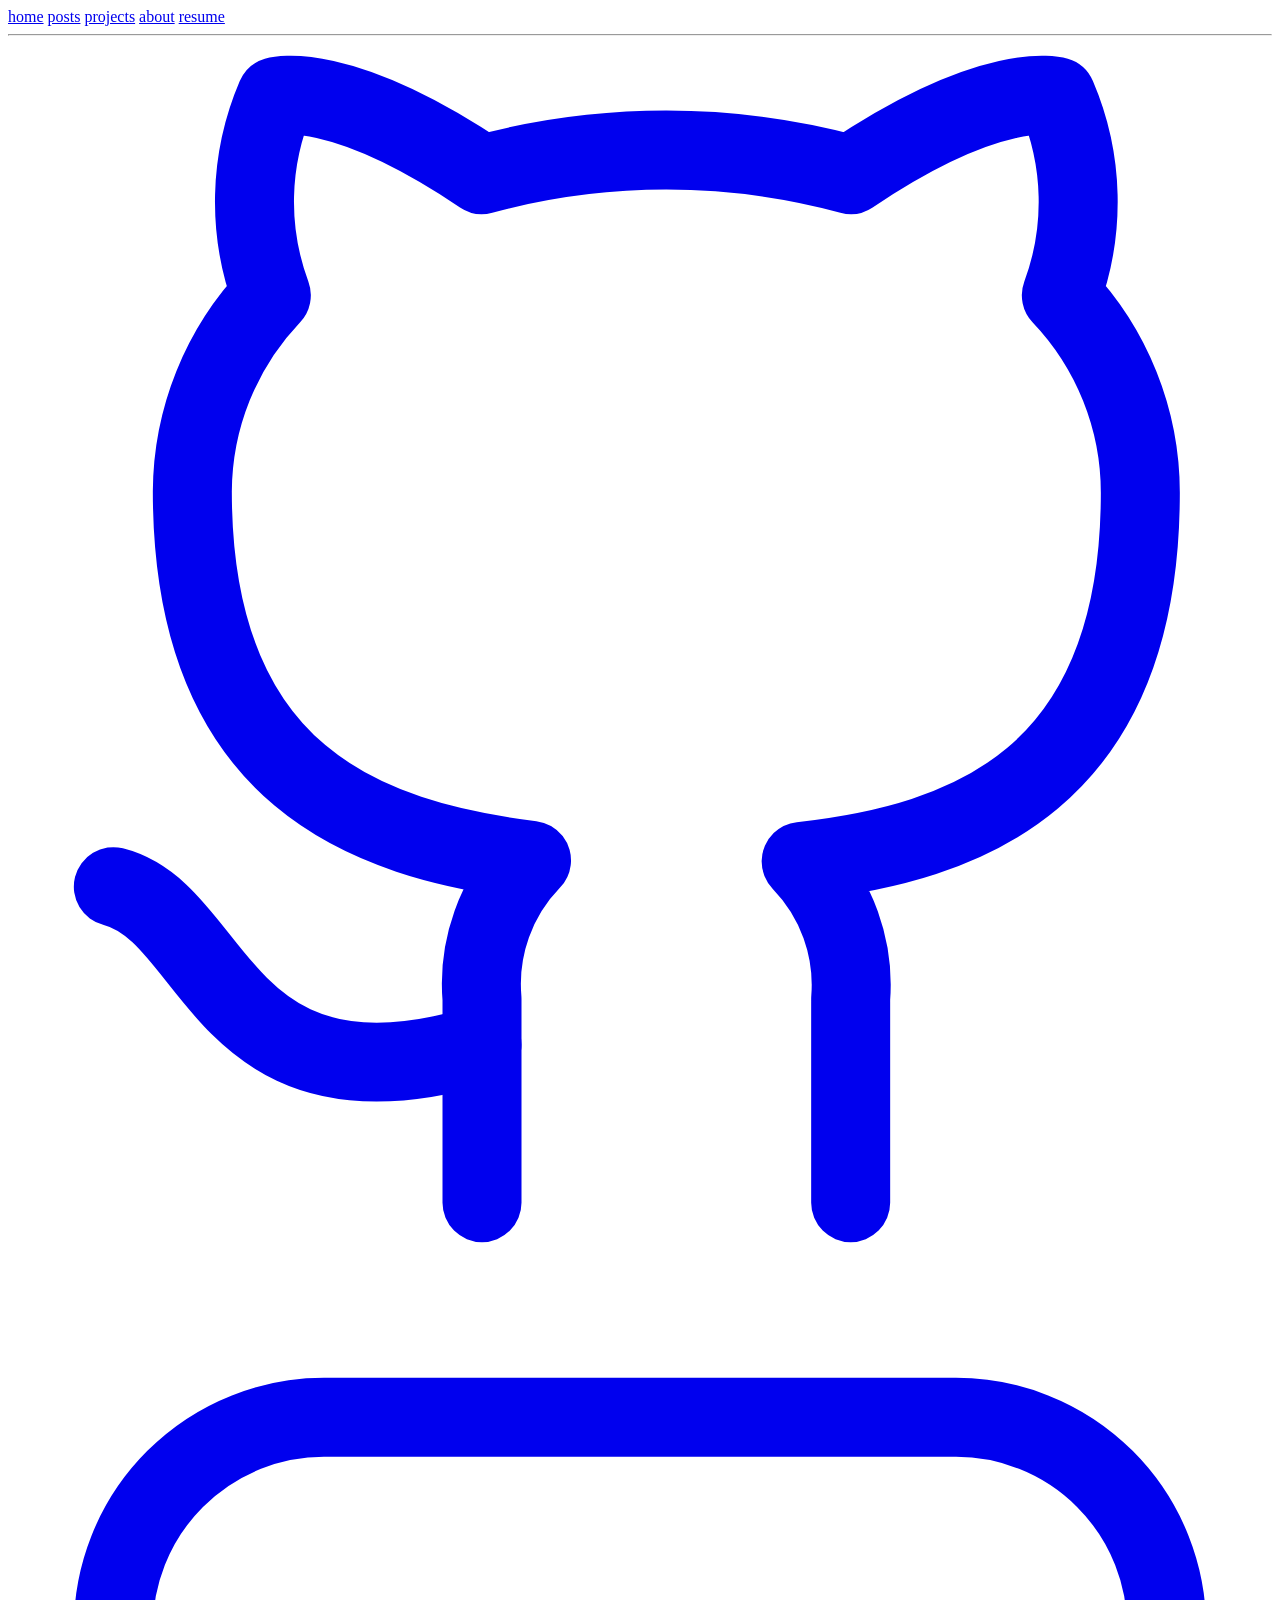
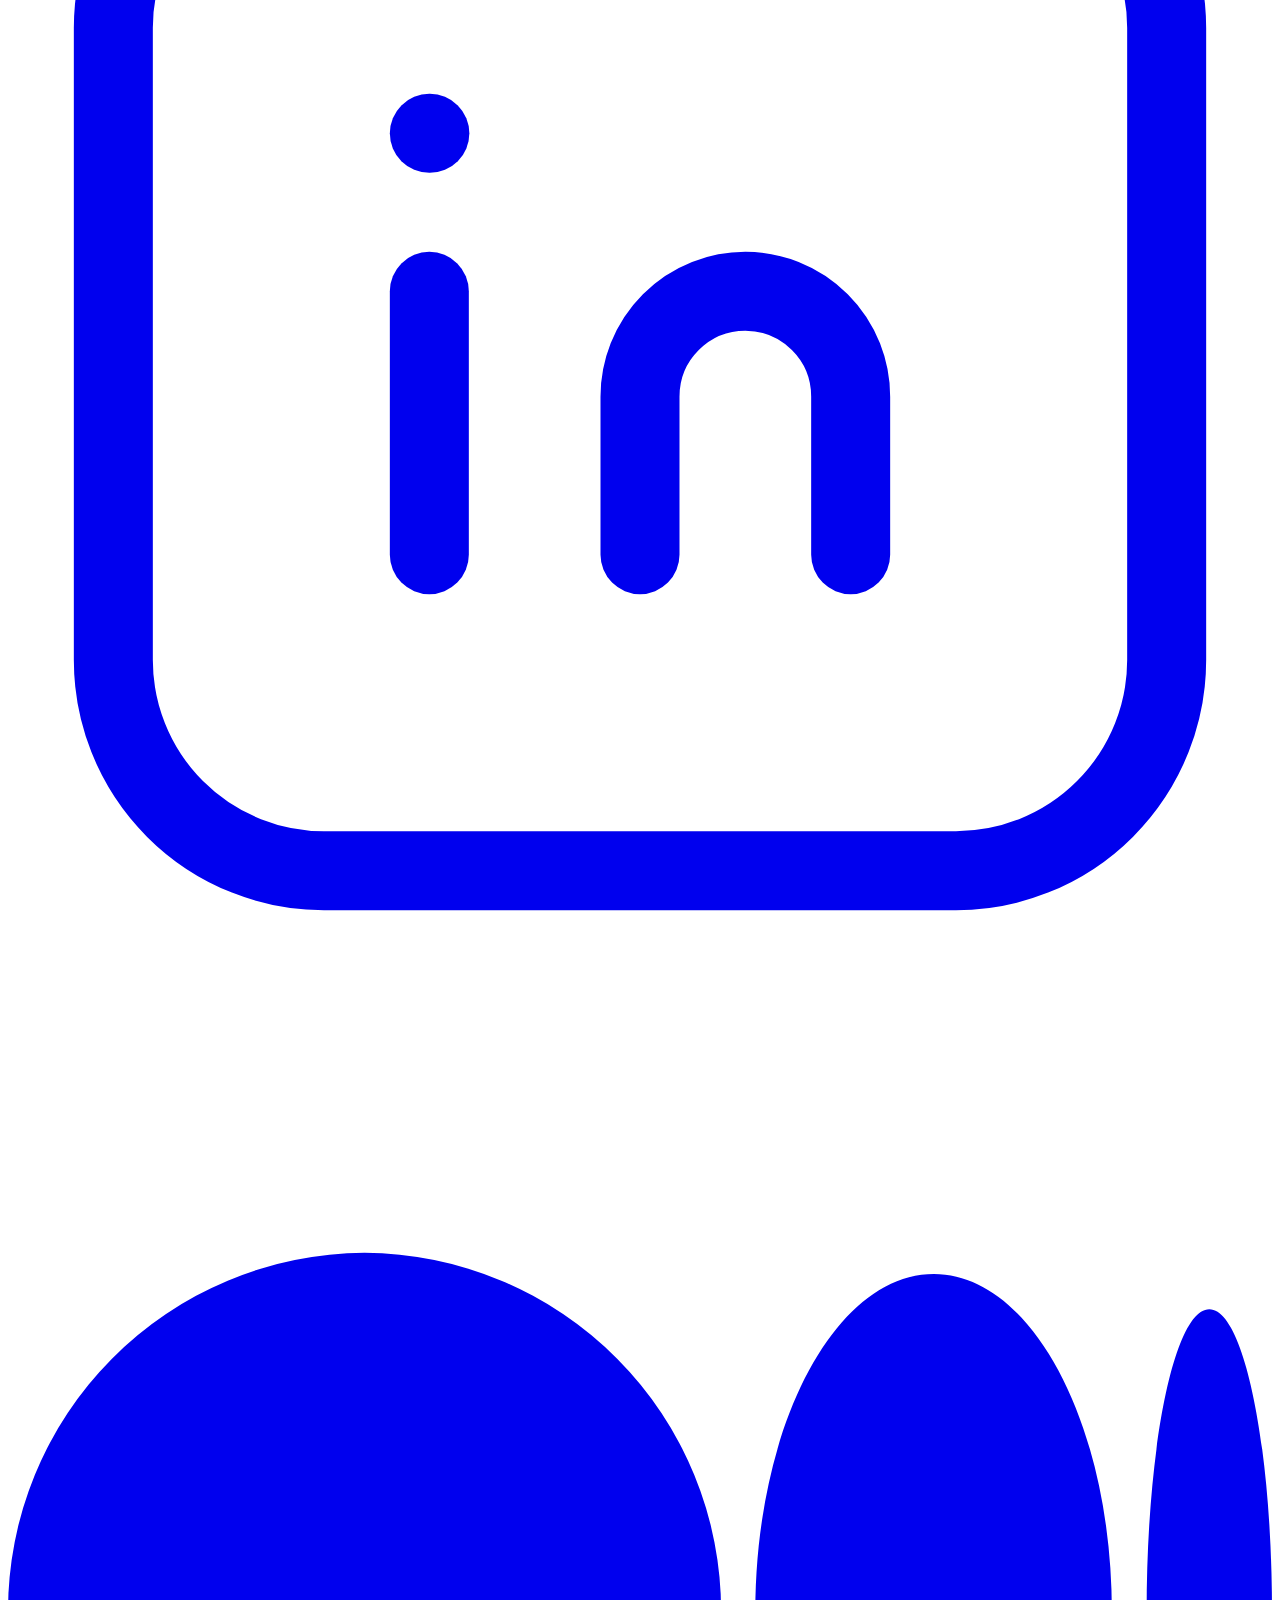
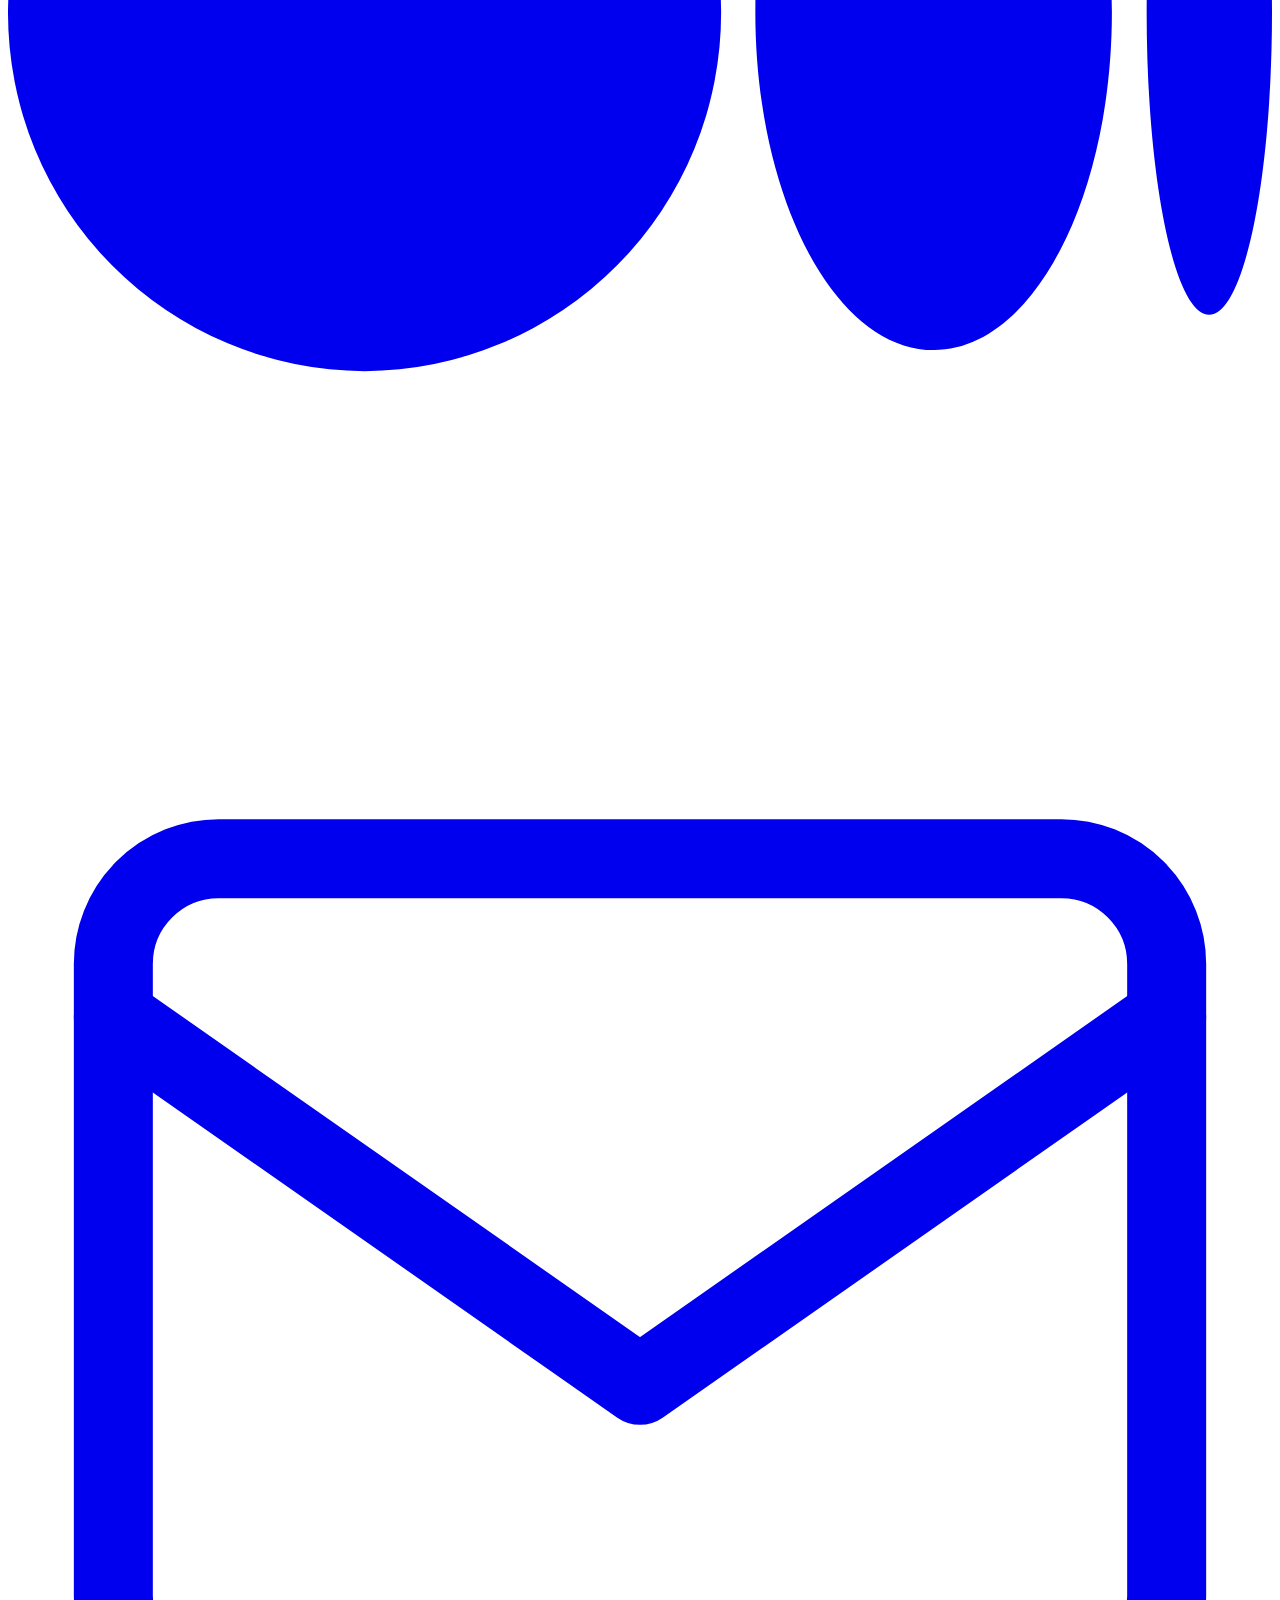
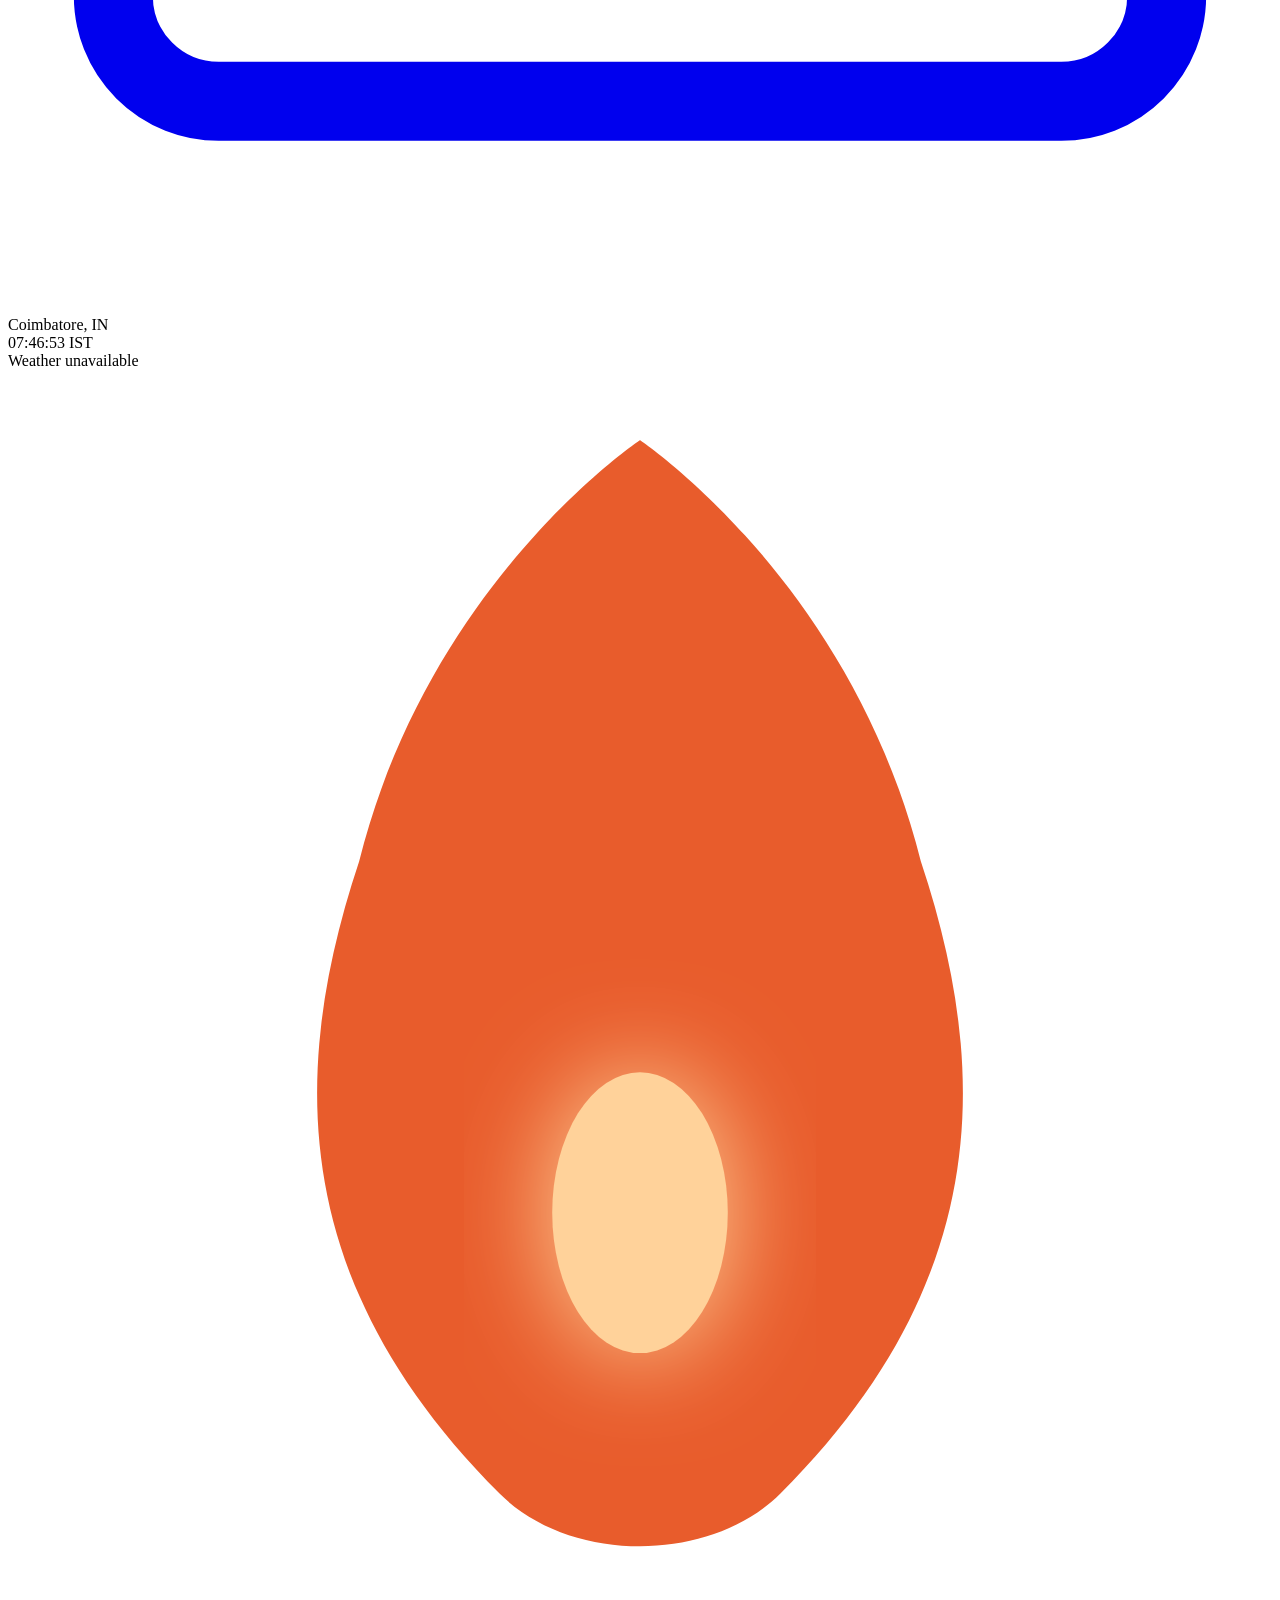
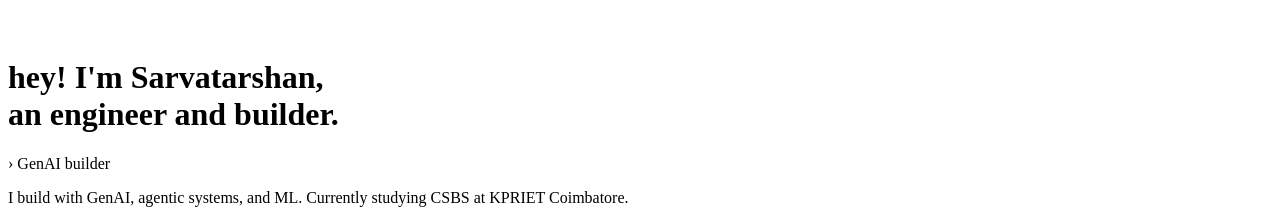
==== commit a8ab75d4: "fix: harden sidebar weather widget and update generated site assets" ====
--- a/public/index.html
+++ b/public/index.html
@@ -7,14 +7,6 @@
   <meta name="description" content="Engineer and builder — GenAI, Agentic AI, ML" />
   <link rel="stylesheet" href="/main.css" />
   <link rel="icon" href="data:image/svg+xml,<svg xmlns='http://www.w3.org/2000/svg' viewBox='0 0 36 36'><defs><filter id='flame-glow'><feGaussianBlur stdDeviation='1.5' result='coloredBlur'/><feMerge><feMergeNode in='coloredBlur'/><feMergeNode in='SourceGraphic'/></feMerge></filter></defs><path fill='%23e85c2c' d='M18 2C18 2 12 6 10 14C8 20 8 26 14 32C16 34 20 34 22 32C28 26 28 20 26 14C24 6 18 2 18 2Z'/><ellipse cx='18' cy='24' rx='2.5' ry='4' fill='%23ffd29a' filter='url(%23flame-glow)'/></svg>" />
-  
-  
-  <script>
-    window.va = window.va || function () { 
-      (window.vaq = window.vaq || []).push(arguments); 
-    };
-  </script>
-  <script defer src="https://cdn.vercel-insights.com/v1/script.js"></script>
 </head>
 <body>
 
@@ -161,10 +153,69 @@
   // Live weather fetch
   const weatherEl = document.getElementById('live-weather');
   if (weatherEl) {
-    fetch('https://wttr.in/Coimbatore?format=%C+%t')
-      .then(r => r.text())
-      .then(text => {
-        weatherEl.textContent = text.trim();
+    const hasHtmlMarkup = (text) => /<!doctype html|<html|<head|<body|<style|<script/i.test(text);
+    const weatherCodeLabel = {
+      0: 'Clear',
+      1: 'Mostly clear',
+      2: 'Partly cloudy',
+      3: 'Overcast',
+      45: 'Fog',
+      48: 'Rime fog',
+      51: 'Light drizzle',
+      53: 'Drizzle',
+      55: 'Heavy drizzle',
+      56: 'Freezing drizzle',
+      57: 'Heavy freezing drizzle',
+      61: 'Light rain',
+      63: 'Rain',
+      65: 'Heavy rain',
+      66: 'Freezing rain',
+      67: 'Heavy freezing rain',
+      71: 'Light snow',
+      73: 'Snow',
+      75: 'Heavy snow',
+      77: 'Snow grains',
+      80: 'Rain showers',
+      81: 'Heavy showers',
+      82: 'Violent showers',
+      85: 'Snow showers',
+      86: 'Heavy snow showers',
+      95: 'Thunderstorm',
+      96: 'Thunderstorm hail',
+      99: 'Severe thunderstorm hail'
+    };
+
+    const fetchWttr = async () => {
+      const response = await fetch('https://wttr.in/Coimbatore?format=%C+%t', {
+        headers: { Accept: 'text/plain' }
+      });
+      const text = (await response.text()).trim();
+      if (!response.ok || !text || hasHtmlMarkup(text)) {
+        throw new Error('Invalid wttr payload');
+      }
+      return text.replace(/\s+/g, ' ');
+    };
+
+    const fetchOpenMeteo = async () => {
+      const response = await fetch('https://api.open-meteo.com/v1/forecast?latitude=11.0168&longitude=76.9558&current=temperature_2m,weather_code&timezone=Asia%2FKolkata');
+      if (!response.ok) {
+        throw new Error('Open-Meteo request failed');
+      }
+      const data = await response.json();
+      const current = data && data.current ? data.current : null;
+      if (!current || typeof current.temperature_2m !== 'number') {
+        throw new Error('Open-Meteo payload missing current weather');
+      }
+      const label = weatherCodeLabel[current.weather_code] || 'Weather';
+      const temp = `${Math.round(current.temperature_2m)}°C`;
+      return `${label} ${temp}`;
+    };
+
+    Promise.resolve()
+      .then(fetchWttr)
+      .catch(fetchOpenMeteo)
+      .then((weatherText) => {
+        weatherEl.textContent = weatherText;
       })
       .catch(() => {
         weatherEl.textContent = 'Weather unavailable';
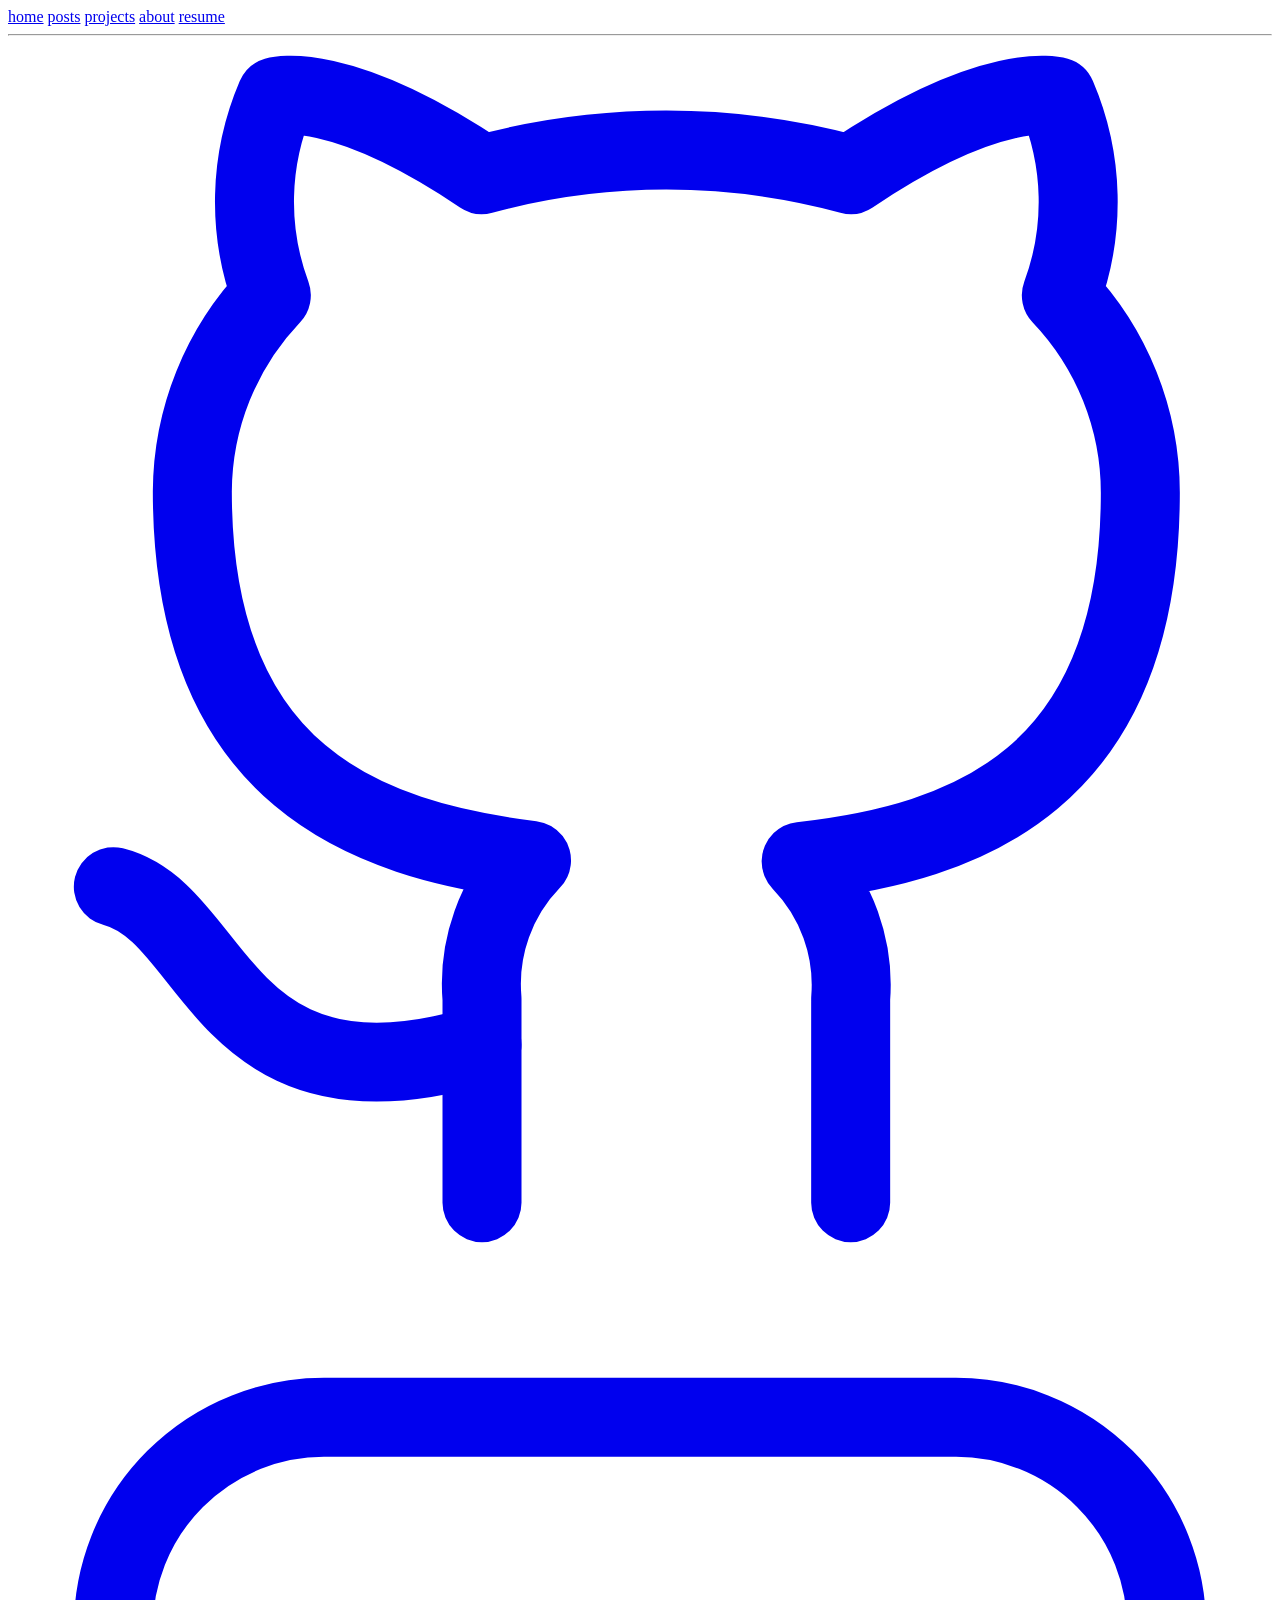
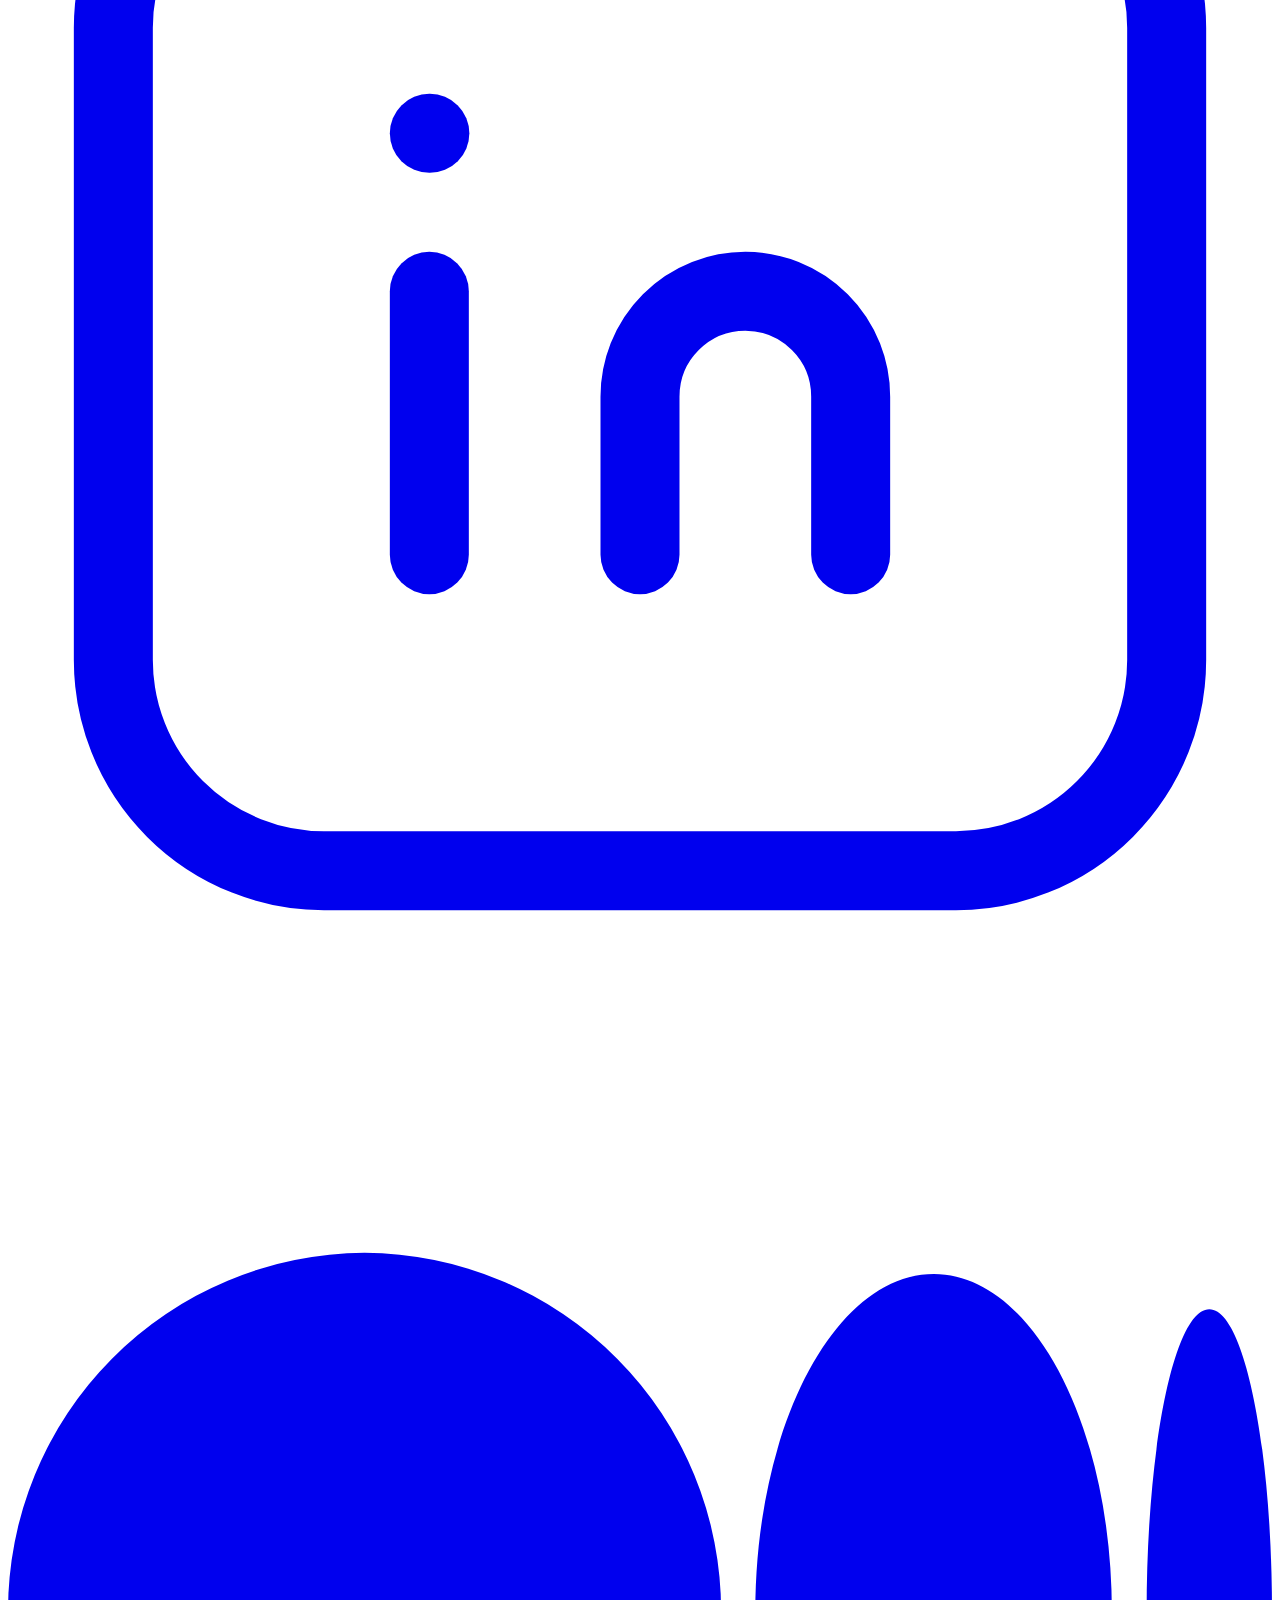
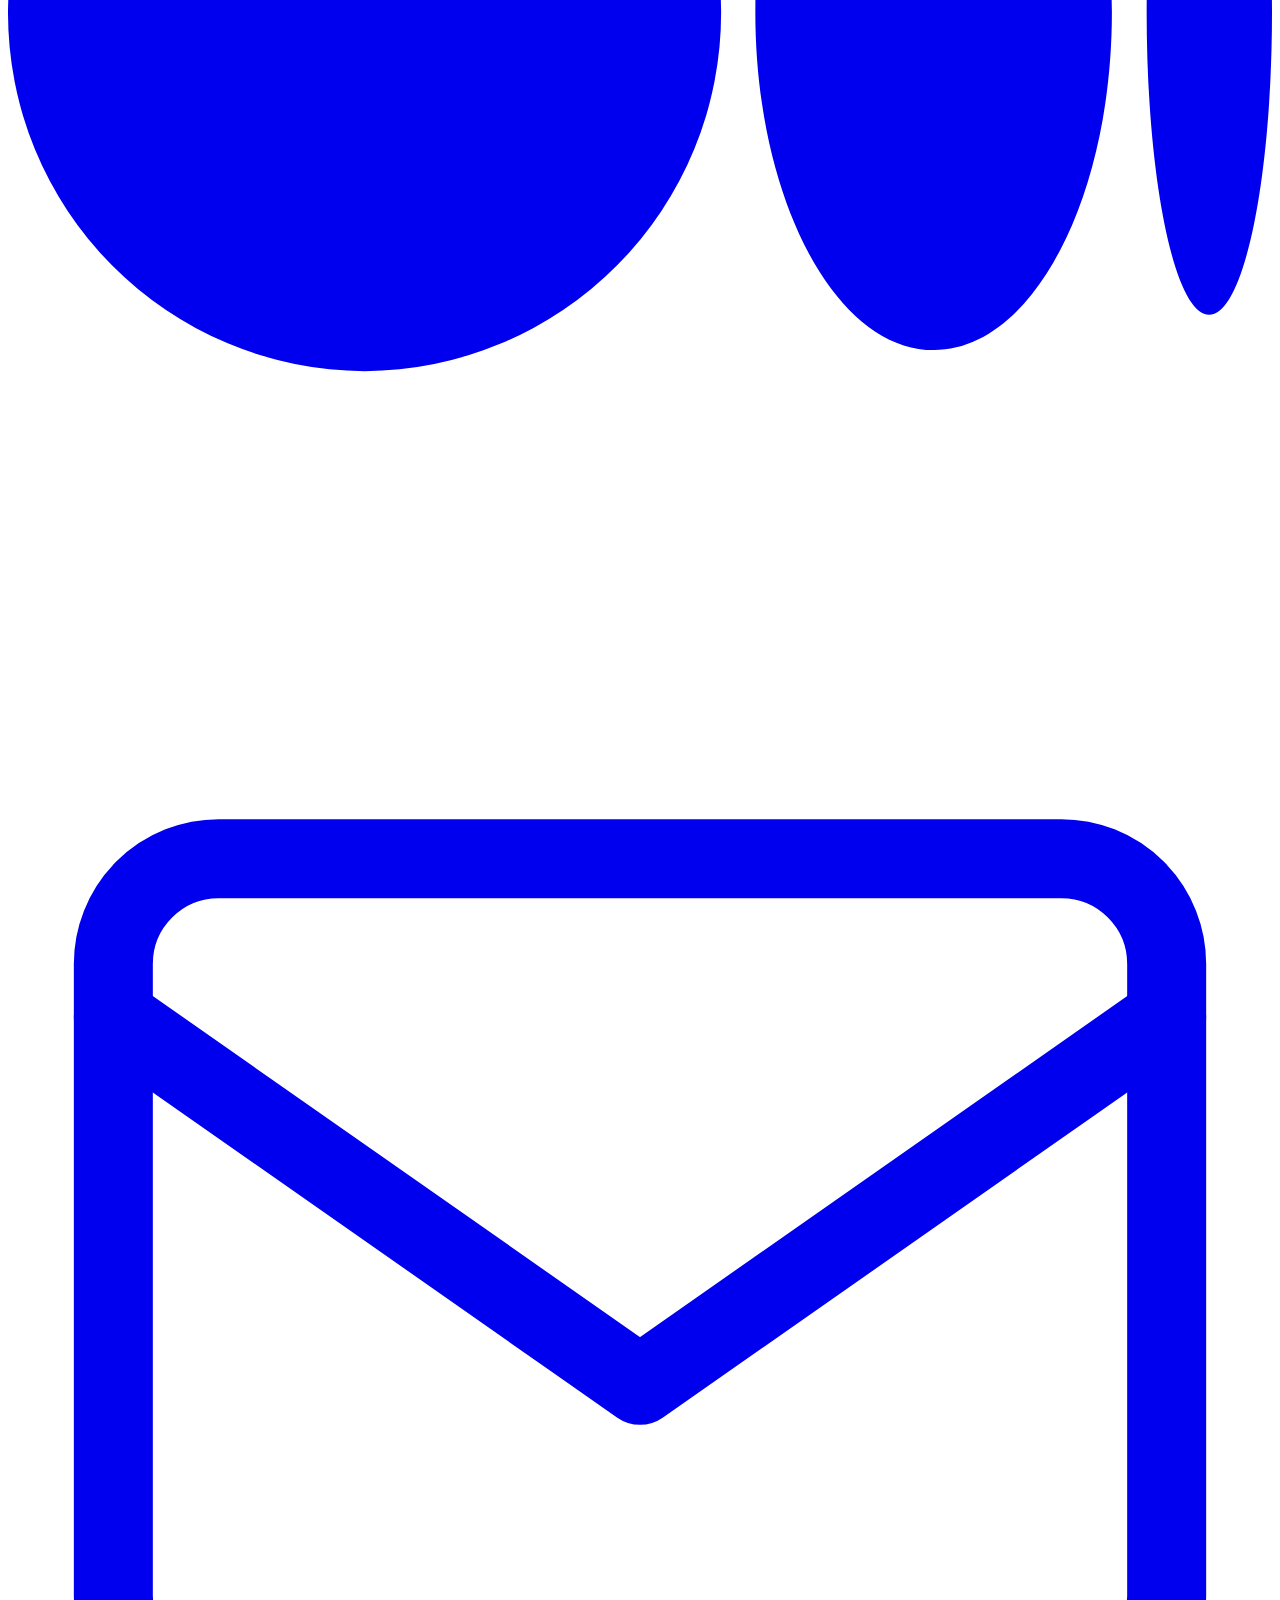
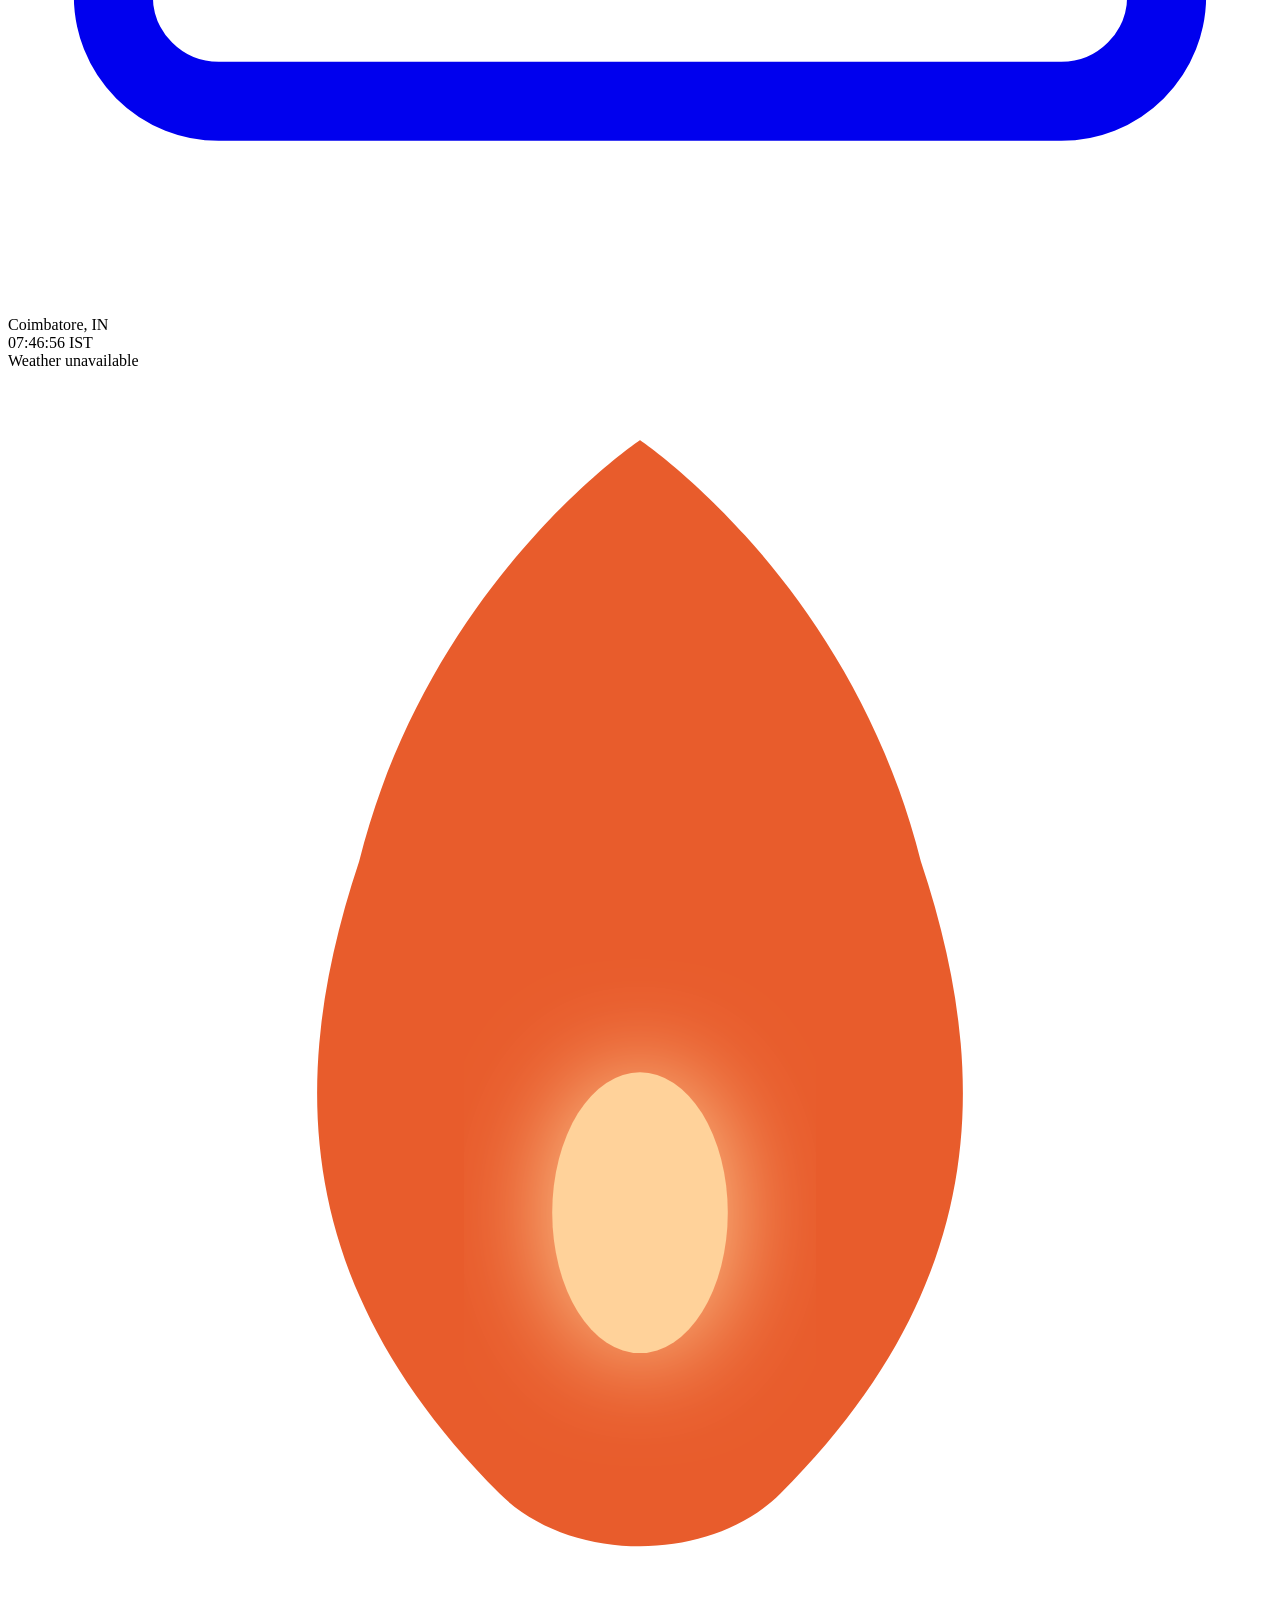
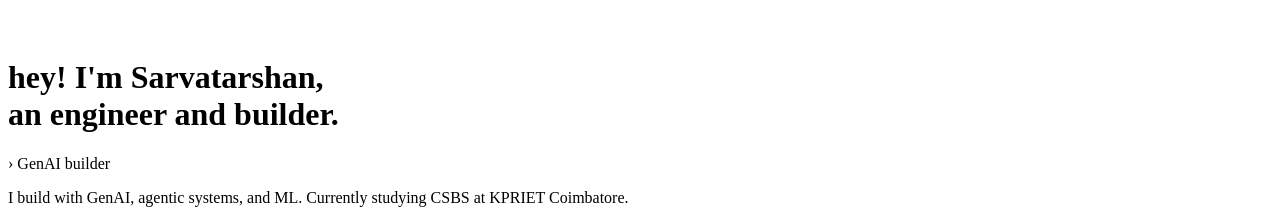
==== commit 2a0d35f0: "Merge b9acafea69b3d7b39f00c9cf5a4a3d044a782291 into ae3454dcc4ef85144e58ea730812af3797e09271" ====
--- a/public/index.html
+++ b/public/index.html
@@ -7,6 +7,14 @@
   <meta name="description" content="Engineer and builder — GenAI, Agentic AI, ML" />
   <link rel="stylesheet" href="/main.css" />
   <link rel="icon" href="data:image/svg+xml,<svg xmlns='http://www.w3.org/2000/svg' viewBox='0 0 36 36'><defs><filter id='flame-glow'><feGaussianBlur stdDeviation='1.5' result='coloredBlur'/><feMerge><feMergeNode in='coloredBlur'/><feMergeNode in='SourceGraphic'/></feMerge></filter></defs><path fill='%23e85c2c' d='M18 2C18 2 12 6 10 14C8 20 8 26 14 32C16 34 20 34 22 32C28 26 28 20 26 14C24 6 18 2 18 2Z'/><ellipse cx='18' cy='24' rx='2.5' ry='4' fill='%23ffd29a' filter='url(%23flame-glow)'/></svg>" />
+  
+  
+  <script>
+    window.va = window.va || function () { 
+      (window.vaq = window.vaq || []).push(arguments); 
+    };
+  </script>
+  <script defer src="https://cdn.vercel-insights.com/v1/script.js"></script>
 </head>
 <body>
 
